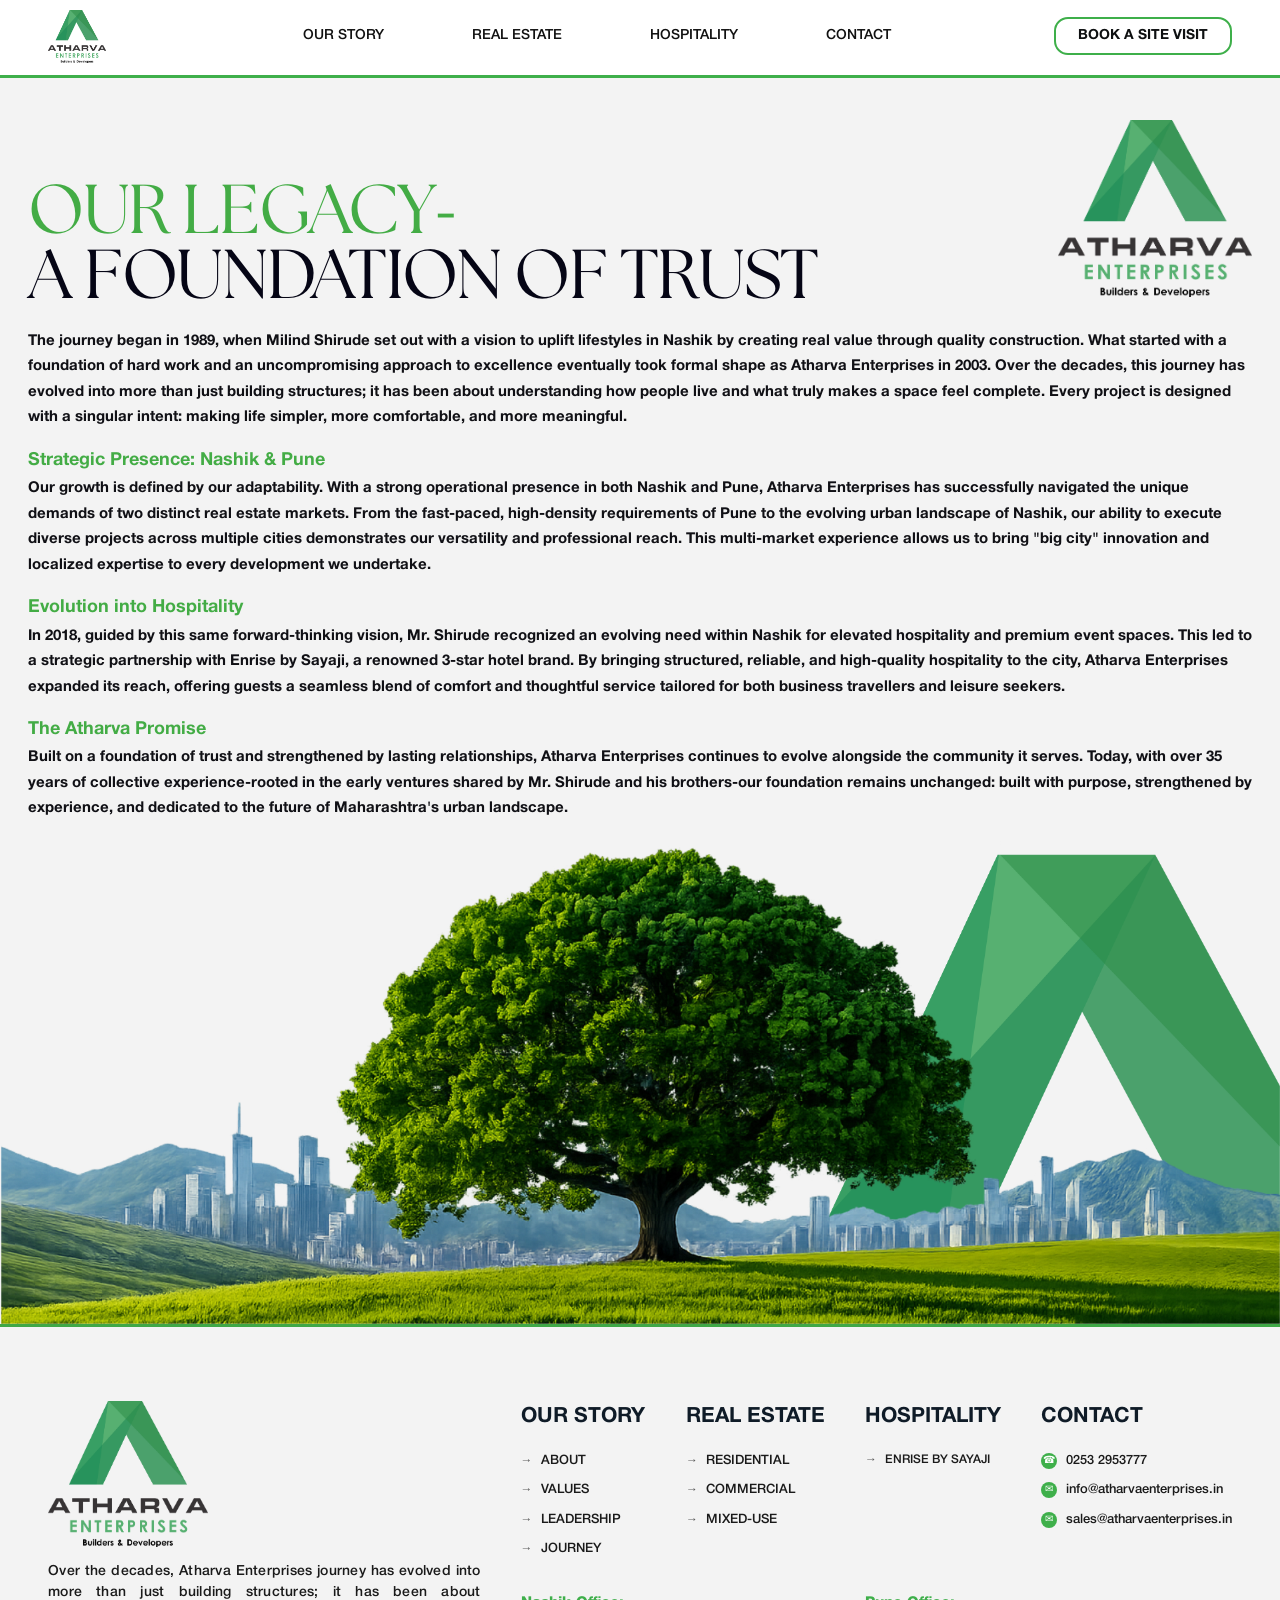
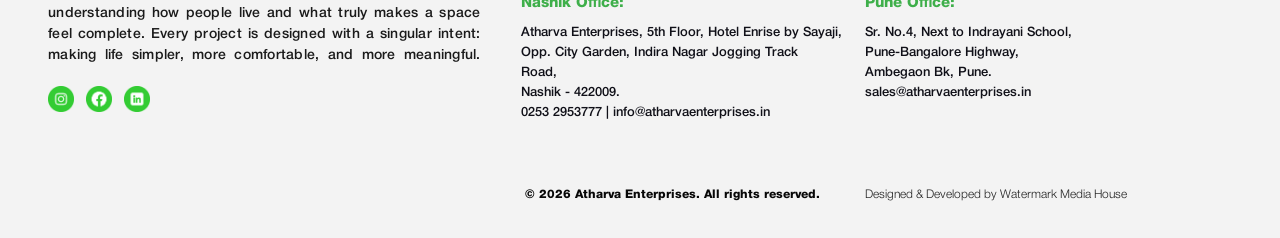
==== about.html @ 2e7e239d "Complete website" ====
﻿<!DOCTYPE html>
<html lang="en">
<head>
    <meta charset="UTF-8">
    <meta name="viewport" content="width=device-width, initial-scale=1.0">
    <title>About | Atharva Enterprises</title>
    <link rel="preload" as="image" href="assets/Our Story/Tree.png" type="image/png" fetchpriority="high">
    <link rel="preload" as="image" href="assets/Logo/Atharva Enterprises Logo.png" type="image/png">
    <link rel="stylesheet" href="styles/about.css">
</head>
<body class="about-template">

    <header>
        <div class="container header-content">
            <a class="logo" href="index.html" aria-label="Atharva Enterprises Home">
                <img class="logo-img" src="assets/Logo/Atharva Enterprises Logo.png" alt="Atharva Enterprises Logo">
            </a>
            <nav>
                <div class="nav-story" id="story-menu">
                    <a href="#" class="story-trigger" id="story-trigger" aria-haspopup="true" aria-expanded="false">Our Story</a>
                    <div class="story-dropdown" id="story-dropdown" role="menu" aria-label="Our Story submenu">
                        <a href="about.html" role="menuitem" aria-current="page">About</a>
                        <a href="values.html" role="menuitem">Values</a>
                        <a href="leadership.html" role="menuitem">Leadership</a>
                        <a href="journey.html" role="menuitem">Journey</a>
                    </div>
                </div>
                <div class="nav-real-estate" id="real-estate-menu">
                    <a href="#" class="real-estate-trigger" id="real-estate-trigger" aria-haspopup="true" aria-expanded="false">Real Estate</a>
                    <div class="real-estate-dropdown" id="real-estate-dropdown" aria-label="Real Estate submenu">
                        <div class="real-estate-panel">
                            <div class="real-estate-status-col">
                                <button type="button" class="real-estate-status-btn is-active" data-re-state="completed">Completed</button>
                                <button type="button" class="real-estate-status-btn" data-re-state="upcoming">Upcoming</button>
                            </div>

                            <div class="real-estate-groups real-estate-groups-completed is-active" data-re-panel="completed">
                                <div class="real-estate-group">
                                    <h5>Residential</h5>
                                    <ul>
                                        <li><a href="#">Madhukosh | Nashik</a></li>
                                        <li><a href="#">Kamal Residency | Nashik</a></li>
                                        <li><a href="#">Ecstasy | Pune</a></li>
                                        <li><a href="#">Venkateshpuram | Pune</a></li>
                                    </ul>
                                    <a href="real-estate-completed.html" class="real-estate-view-all">View All <span>&rarr;</span></a>
                                </div>
                                <div class="real-estate-group">
                                    <h5>Commercial</h5>
                                    <ul>
                                        <li><a href="#">Dattatreya Darshan | Nashik</a></li>
                                        <li><a href="#">Shubh Plaza | Nashik</a></li>
                                        <li><a href="#">Hotel Enrise by Sayaji | Nashik</a></li>
                                    </ul>
                                </div>
                                <div class="real-estate-group">
                                    <h5>Mixed-Use</h5>
                                    <ul>
                                        <li><a href="#">Rohan Heights | Nashik</a></li>
                                        <li><a href="#">Ruchik House | Nashik</a></li>
                                        <li><a href="#">Swapna Vaibhav | Nashik</a></li>
                                        <li><a href="#">Millennium Heights | Pune</a></li>
                                    </ul>
                                    <a href="real-estate-completed.html" class="real-estate-view-all">View All <span>&rarr;</span></a>
                                </div>
                            </div>

                            <div class="real-estate-groups real-estate-groups-upcoming" data-re-panel="upcoming">
                                <div class="real-estate-group">
                                    <h5>Residential</h5>
                                    <ul>
                                        <li><a href="real-estate-upcoming.html">Ambegaon BK | Pune</a></li>
                                    </ul>
                                </div>
                            </div>
                        </div>
                    </div>
                </div>
                <div class="nav-hospitality" id="hospitality-menu">
                    <a href="#" class="hospitality-trigger" id="hospitality-trigger" aria-haspopup="true" aria-expanded="false">Hospitality</a>
                    <div class="hospitality-dropdown" id="hospitality-dropdown" aria-label="Hospitality submenu">
                        <div class="hospitality-panel">
                            <a href="hospitality.html" class="hospitality-item">Enrise by Sayaji</a>
                        </div>
                    </div>
                </div>
                <a href="contact.html">Contact</a>
            </nav>
            <a href="contact.html" class="btn-outline">Book A Site Visit</a>
        </div>
    </header>

    <main class="about-page-main">
        <section class="about-intro">
            <div class="about-head-row">
                <h1><span>OUR LEGACY<span class="about-head-dash">-</span></span><br>A FOUNDATION OF TRUST</h1>
                <img class="about-head-logo" src="assets/Logo/Atharva Enterprises Logo.png" alt="Atharva Enterprises mark" loading="lazy" decoding="async">
            </div>

            <div class="about-copy">
                <p>The journey began in 1989, when Milind Shirude set out with a vision to uplift lifestyles in Nashik by creating real value through quality construction. What started with a foundation of hard work and an uncompromising approach to excellence eventually took formal shape as Atharva Enterprises in 2003. Over the decades, this journey has evolved into more than just building structures; it has been about understanding how people live and what truly makes a space feel complete. Every project is designed with a singular intent: making life simpler, more comfortable, and more meaningful.</p>

                <h2>Strategic Presence: Nashik &amp; Pune</h2>
                <p>Our growth is defined by our adaptability. With a strong operational presence in both Nashik and Pune, Atharva Enterprises has successfully navigated the unique demands of two distinct real estate markets. From the fast-paced, high-density requirements of Pune to the evolving urban landscape of Nashik, our ability to execute diverse projects across multiple cities demonstrates our versatility and professional reach. This multi-market experience allows us to bring "big city" innovation and localized expertise to every development we undertake.</p>

                <h2>Evolution into Hospitality</h2>
                <p>In 2018, guided by this same forward-thinking vision, Mr. Shirude recognized an evolving need within Nashik for elevated hospitality and premium event spaces. This led to a strategic partnership with Enrise by Sayaji, a renowned 3-star hotel brand. By bringing structured, reliable, and high-quality hospitality to the city, Atharva Enterprises expanded its reach, offering guests a seamless blend of comfort and thoughtful service tailored for both business travellers and leisure seekers.</p>

                <h2>The Atharva Promise</h2>
                <p>Built on a foundation of trust and strengthened by lasting relationships, Atharva Enterprises continues to evolve alongside the community it serves. Today, with over 35 years of collective experience-rooted in the early ventures shared by Mr. Shirude and his brothers-our foundation remains unchanged: built with purpose, strengthened by experience, and dedicated to the future of Maharashtra's urban landscape.</p>
            </div>
        </section>

        <section class="about-tree-strip" aria-label="Atharva legacy visual">
            <img src="assets/Our Story/Tree.png" alt="Tree and city skyline" loading="lazy" decoding="async">
        </section>
    </main>

    <footer>
        <div class="container">
            <div class="footer-grid">
                <div class="footer-brand">
                    <div class="footer-logo-custom">
                        <img class="footer-logo-img" src="assets/Logo/Atharva Enterprises Logo.png" alt="Atharva Enterprises Logo" loading="lazy" decoding="async">
                    </div>
                    <p class="footer-desc">Over the decades, Atharva Enterprises journey has evolved into more than just building structures; it has been about understanding how people live and what truly makes a space feel complete. Every project is designed with a singular intent: making life simpler, more comfortable, and more meaningful.</p>
                    <div class="social-icons">
                        <a href="#" aria-label="Instagram"><img src="assets/Icons/Instagram_icon.png" alt="Instagram" loading="lazy" decoding="async"></a>
                        <a href="#" aria-label="Facebook"><img src="assets/Icons/Facebook_icon.png" alt="Facebook" loading="lazy" decoding="async"></a>
                        <a href="#" aria-label="LinkedIn"><img src="assets/Icons/Linkedin_icon.png" alt="LinkedIn" loading="lazy" decoding="async"></a>
                        <a href="#" aria-label="WhatsApp"><img src="assets/Icons/Whatsapp_Icon.png" alt="WhatsApp" loading="lazy" decoding="async"></a>
                        <a href="#" aria-label="YouTube"><img src="assets/Icons/Youtube_icon.png" alt="YouTube" loading="lazy" decoding="async"></a>
                    </div>
                </div>

                <div class="footer-links">
                    <h4 class="footer-title">OUR STORY</h4>
                    <ul>
                        <li><a href="about.html" aria-current="page">ABOUT</a></li>
                        <li><a href="values.html">VALUES</a></li>
                        <li><a href="leadership.html">LEADERSHIP</a></li>
                        <li><a href="journey.html">JOURNEY</a></li>
                    </ul>
                </div>

                <div class="footer-links">
                    <h4 class="footer-title">REAL ESTATE</h4>
                    <ul>
                        <li><a href="#">RESIDENTIAL</a></li>
                        <li><a href="#">COMMERCIAL</a></li>
                        <li><a href="#">MIXED-USE</a></li>
                    </ul>
                </div>

                <div class="footer-links hospitality-links">
                    <h4 class="footer-title">HOSPITALITY</h4>
                    <ul>
                        <li><a href="hospitality.html">ENRISE BY SAYAJI</a></li>
                    </ul>
                </div>

                <div class="footer-links contact-links">
                    <h4 class="footer-title">CONTACT</h4>
                    <ul>
                        <li><a href="#"><span class="contact-icon">&#9742;</span>0253 2953777</a></li>
                        <li><a href="#"><span class="contact-icon">&#9993;</span>info@atharvaenterprises.in</a></li>
                        <li><a href="#"><span class="contact-icon">&#9993;</span>sales@atharvaenterprises.in</a></li>
                    </ul>
                </div>

                <div class="address-col nashik-office">
                    <h4>Nashik Office:</h4>
                    <p><span class="office-line-nowrap">Atharva Enterprises, 5th Floor, Hotel Enrise by Sayaji,</span><br>Opp. City Garden, Indira Nagar Jogging Track Road,<br>Nashik - 422009.<br>0253 2953777 | info@atharvaenterprises.in</p>
                </div>
                <div class="address-col pune-office">
                    <h4>Pune Office:</h4>
                    <p>Sr. No.4, Next to Indrayani School,<br>Pune-Bangalore Highway,<br>Ambegaon Bk, Pune.<br>sales@atharvaenterprises.in</p>
                </div>
            </div>

            <div class="footer-bottom">
                <p>&copy; 2026 Atharva Enterprises. All rights reserved.</p>
                <p class="credits">Designed &amp; Developed by Watermark Media House</p>
            </div>
        </div>
    </footer>

    <script src="scripts/home.js"></script>
    <script src="scripts/about.js"></script>
</body>
</html>
---- styles/about.css ----
/* Page stylesheet entry */
@import url('common.css');

body.about-template {
    background: #f3f3f3;
    color: #101018;
}

.about-page-main {
    background: #f3f3f3;
    overflow-x: hidden;
}

.about-intro {
    max-width: 1290px;
    margin: 0 auto;
    padding: 42px 28px 0;
}

.about-head-row {
    display: grid;
    grid-template-columns: minmax(0, 1fr) 194px;
    gap: 34px;
    align-items: end;
}

.about-head-row h1 {
    margin: 0;
    font-family: 'The Seasons', 'Juana', serif;
    font-size: clamp(62px, 5.4vw, 104px);
    line-height: 0.93;
    letter-spacing: -0.02em;
    font-weight: 400;
    color: #050515;
    text-transform: uppercase;
}

.about-head-row h1 span {
    color: #43ac45;
}

.about-head-dash {
    font-family: 'Helvetica Neue Light', 'Helvetica Neue', Arial, sans-serif;
    font-weight: 300;
    font-size: 0.92em;
}

.about-head-logo {
    width: 100%;
    max-width: 194px;
    justify-self: end;
    margin-bottom: 14px;
}

.about-copy {
    margin-top: 18px;
}

.about-copy h2 {
    margin: 18px 0 3px;
    font-family: 'Helvetica Neue', Arial, sans-serif;
    font-size: clamp(18px, 1.06vw, 24px);
    line-height: 1.35;
    font-weight: 700;
    color: #43ac45;
}

.about-copy p {
    margin: 0 0 14px;
    font-family: 'Helvetica Neue', Arial, sans-serif;
    font-size: clamp(15px, 0.98vw, 19px);
    line-height: 1.7;
    font-weight: 700;
    color: #101015;
}

.about-tree-strip {
    width: 100vw;
    margin-left: calc(50% - 50vw);
    margin-top: -8px;
    border-bottom: 3px solid #3fa846;
}

.about-tree-strip img {
    display: block;
    width: 100%;
    height: auto;
}

body.about-template footer {
    border-top: 0;
    background: #f3f3f3;
    padding-top: 74px;
}

body.about-template .footer-title {
    font-family: 'Helvetica Neue', Arial, sans-serif;
    font-weight: 700;
}

body.about-template .footer-links a,
body.about-template .address-col p,
body.about-template .footer-desc,
body.about-template .footer-bottom p {
    font-family: 'Helvetica Neue', Arial, sans-serif;
}

@media (max-width: 1180px) {
    .about-intro {
        padding: 34px 22px 0;
    }

    .about-head-row {
        grid-template-columns: minmax(0, 1fr) 168px;
        gap: 24px;
    }

    .about-head-logo {
        max-width: 168px;
    }
}

@media (max-width: 860px) {
    .about-intro {
        padding: 28px 16px 0;
    }

    .about-head-row {
        grid-template-columns: 1fr;
        gap: 14px;
    }

    .about-head-logo {
        justify-self: start;
        max-width: 134px;
        margin-bottom: 2px;
    }

    .about-copy {
        margin-top: 16px;
    }

    .about-copy p {
        line-height: 1.62;
    }

    body.about-template footer {
        padding-top: 56px;
    }
}

@media (max-width: 620px) {
    .about-intro {
        padding: 24px 14px 0;
    }

    .about-head-row h1 {
        font-size: clamp(44px, 10vw, 66px);
        line-height: 0.95;
    }

    .about-copy h2 {
        font-size: 17px;
    }

    .about-copy p {
        font-size: 14px;
        line-height: 1.56;
    }
}
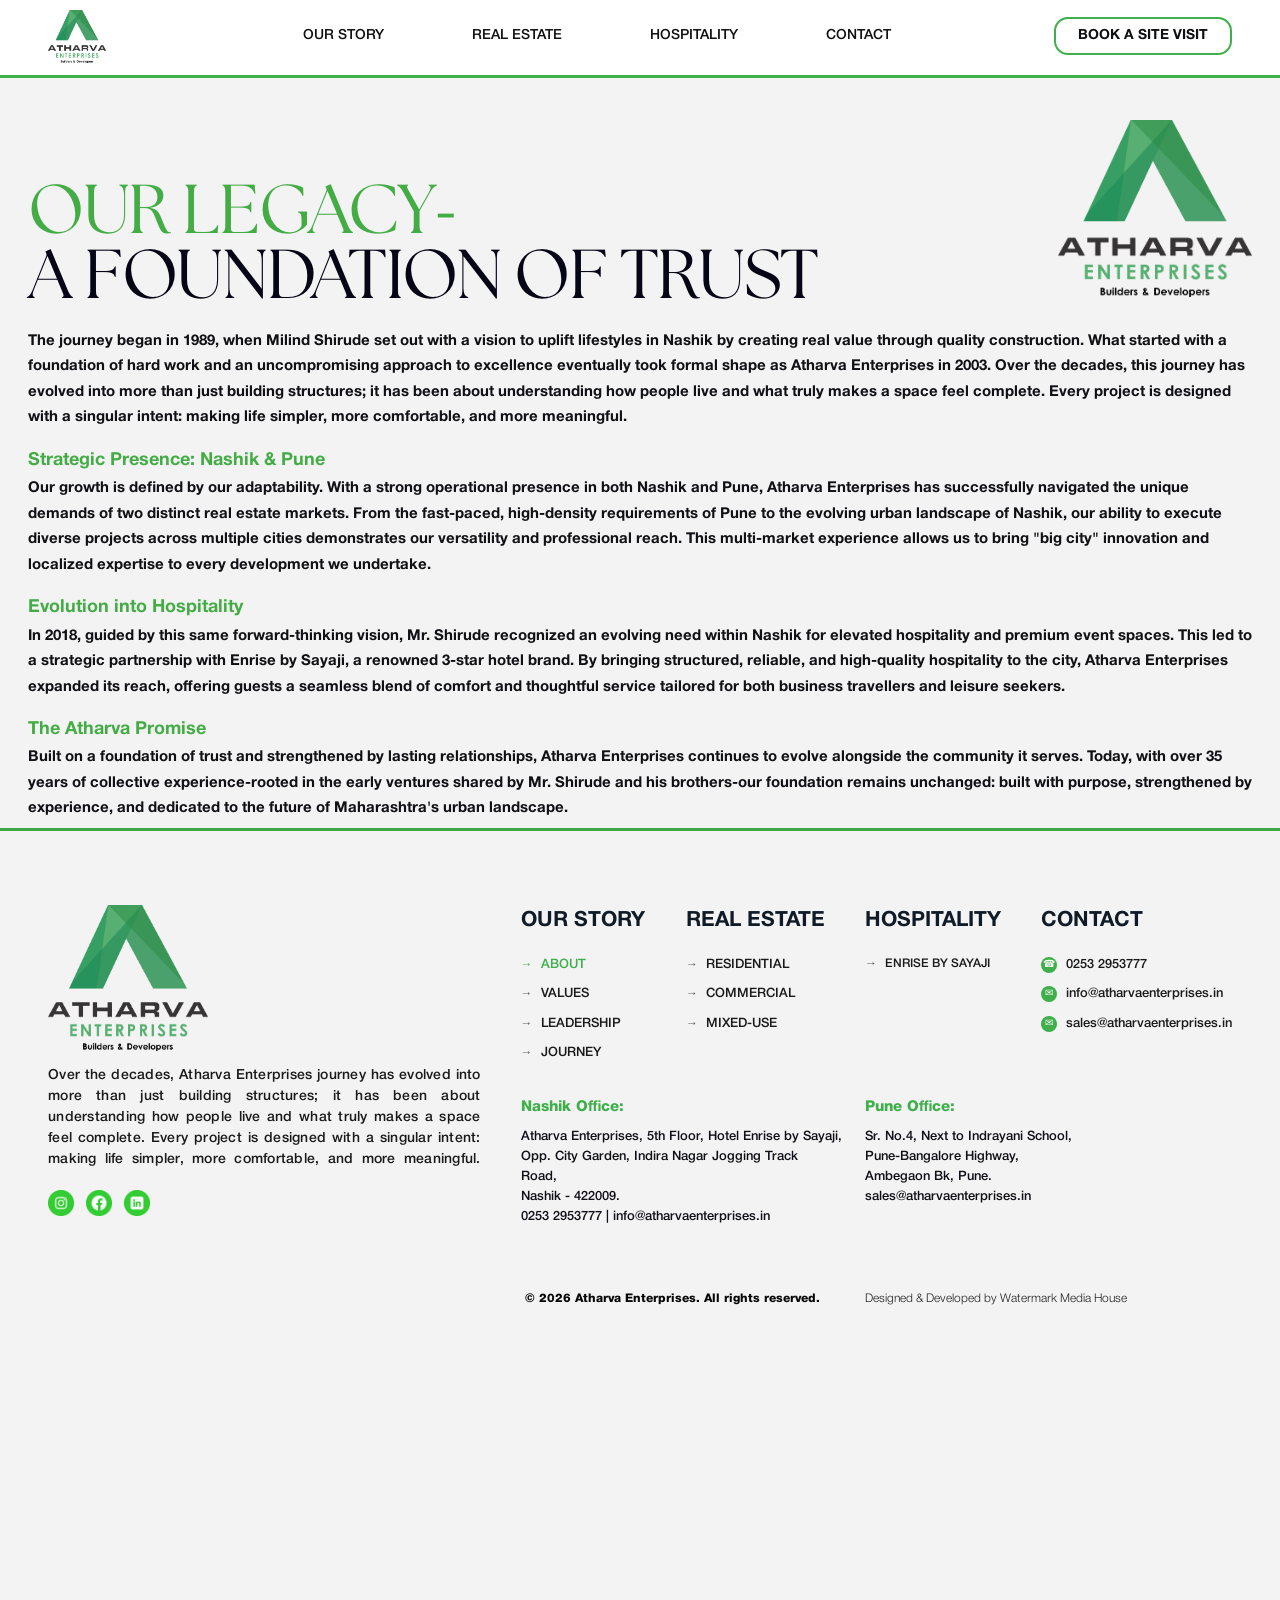
==== commit 7d581af8: "changes 1" ====
--- a/about.html
+++ b/about.html
@@ -36,17 +36,17 @@
 
                             <div class="real-estate-groups real-estate-groups-completed is-active" data-re-panel="completed">
                                 <div class="real-estate-group">
-                                    <h5>Residential</h5>
+                                    <a href="real-estate-completed.html#projects-residential" class="real-estate-group-link">Residential</a>
                                     <ul>
                                         <li><a href="#">Madhukosh | Nashik</a></li>
                                         <li><a href="#">Kamal Residency | Nashik</a></li>
                                         <li><a href="#">Ecstasy | Pune</a></li>
                                         <li><a href="#">Venkateshpuram | Pune</a></li>
                                     </ul>
-                                    <a href="real-estate-completed.html" class="real-estate-view-all">View All <span>&rarr;</span></a>
+                                    <a href="real-estate-completed.html#projects-residential" class="real-estate-view-all">View All <span>&rarr;</span></a>
                                 </div>
                                 <div class="real-estate-group">
-                                    <h5>Commercial</h5>
+                                    <a href="real-estate-completed.html#projects-commercial" class="real-estate-group-link">Commercial</a>
                                     <ul>
                                         <li><a href="#">Dattatreya Darshan | Nashik</a></li>
                                         <li><a href="#">Shubh Plaza | Nashik</a></li>
@@ -54,20 +54,20 @@
                                     </ul>
                                 </div>
                                 <div class="real-estate-group">
-                                    <h5>Mixed-Use</h5>
+                                    <a href="real-estate-completed.html#projects-mixed-use" class="real-estate-group-link">Mixed use</a>
                                     <ul>
                                         <li><a href="#">Rohan Heights | Nashik</a></li>
                                         <li><a href="#">Ruchik House | Nashik</a></li>
                                         <li><a href="#">Swapna Vaibhav | Nashik</a></li>
                                         <li><a href="#">Millennium Heights | Pune</a></li>
                                     </ul>
-                                    <a href="real-estate-completed.html" class="real-estate-view-all">View All <span>&rarr;</span></a>
+                                    <a href="real-estate-completed.html#projects-mixed-use" class="real-estate-view-all">View All <span>&rarr;</span></a>
                                 </div>
                             </div>
 
                             <div class="real-estate-groups real-estate-groups-upcoming" data-re-panel="upcoming">
                                 <div class="real-estate-group">
-                                    <h5>Residential</h5>
+                                    <a href="real-estate-upcoming.html" class="real-estate-group-link">Residential</a>
                                     <ul>
                                         <li><a href="real-estate-upcoming.html">Ambegaon BK | Pune</a></li>
                                     </ul>
@@ -146,9 +146,9 @@
                 <div class="footer-links">
                     <h4 class="footer-title">REAL ESTATE</h4>
                     <ul>
-                        <li><a href="#">RESIDENTIAL</a></li>
-                        <li><a href="#">COMMERCIAL</a></li>
-                        <li><a href="#">MIXED-USE</a></li>
+                        <li><a href="real-estate-completed.html#projects-residential">RESIDENTIAL</a></li>
+                        <li><a href="real-estate-completed.html#projects-commercial">COMMERCIAL</a></li>
+                        <li><a href="real-estate-completed.html#projects-mixed-use">MIXED-USE</a></li>
                     </ul>
                 </div>
 
@@ -162,9 +162,9 @@
                 <div class="footer-links contact-links">
                     <h4 class="footer-title">CONTACT</h4>
                     <ul>
-                        <li><a href="#"><span class="contact-icon">&#9742;</span>0253 2953777</a></li>
-                        <li><a href="#"><span class="contact-icon">&#9993;</span>info@atharvaenterprises.in</a></li>
-                        <li><a href="#"><span class="contact-icon">&#9993;</span>sales@atharvaenterprises.in</a></li>
+                        <li><a href="tel:+912532953777"><span class="contact-icon">&#9742;</span>0253 2953777</a></li>
+                        <li><a href="mailto:info@atharvaenterprises.in"><span class="contact-icon">&#9993;</span>info@atharvaenterprises.in</a></li>
+                        <li><a href="mailto:sales@atharvaenterprises.in"><span class="contact-icon">&#9993;</span>sales@atharvaenterprises.in</a></li>
                     </ul>
                 </div>
 
@@ -193,3 +193,6 @@
 
 
 
+
+
+
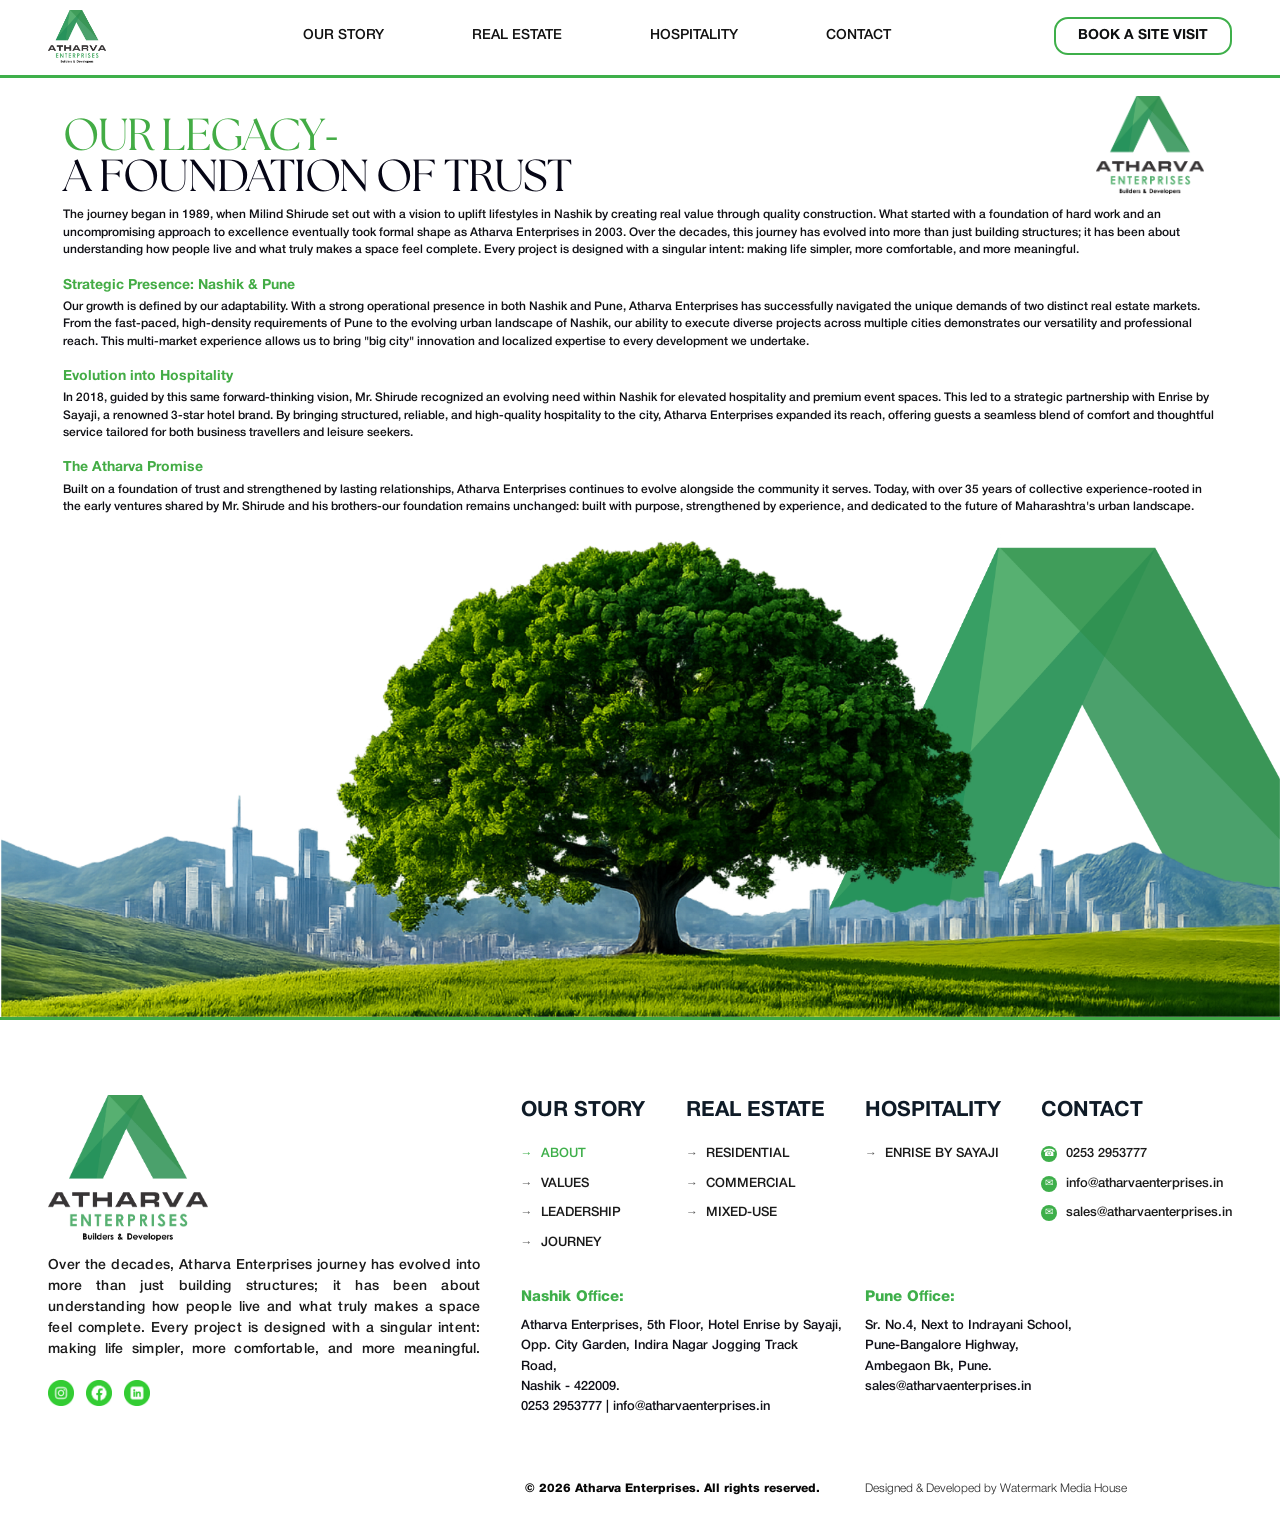
==== commit c91d453d: "Mobile view" ====
--- a/about.html
+++ b/about.html
@@ -4,9 +4,9 @@
     <meta charset="UTF-8">
     <meta name="viewport" content="width=device-width, initial-scale=1.0">
     <title>About | Atharva Enterprises</title>
+    <link rel="preload" as="image" href="assets/Logo/Atharva Enterprises Logo.png" type="image/png" fetchpriority="high">
     <link rel="preload" as="image" href="assets/Our Story/Tree.png" type="image/png" fetchpriority="high">
-    <link rel="preload" as="image" href="assets/Logo/Atharva Enterprises Logo.png" type="image/png">
-    <link rel="stylesheet" href="styles/about.css">
+    <link rel="stylesheet" href="styles/about.css?v=20260521r1">
 </head>
 <body class="about-template">
 
@@ -15,6 +15,7 @@
             <a class="logo" href="index.html" aria-label="Atharva Enterprises Home">
                 <img class="logo-img" src="assets/Logo/Atharva Enterprises Logo.png" alt="Atharva Enterprises Logo">
             </a>
+            <button type="button" class="about-mobile-menu" id="about-mobile-menu-btn" aria-label="Open menu" aria-controls="about-mobile-drawer" aria-expanded="false">&#9776;</button>
             <nav>
                 <div class="nav-story" id="story-menu">
                     <a href="#" class="story-trigger" id="story-trigger" aria-haspopup="true" aria-expanded="false">Our Story</a>
@@ -88,12 +89,19 @@
             </nav>
             <a href="contact.html" class="btn-outline">Book A Site Visit</a>
         </div>
+        <div class="about-mobile-drawer" id="about-mobile-drawer" hidden>
+            <a href="about.html" aria-current="page">Our Story</a>
+            <a href="real-estate-completed.html">Real Estate</a>
+            <a href="hospitality.html">Hospitality</a>
+            <a href="contact.html">Contact</a>
+            <a href="contact.html" class="about-mobile-cta">Book A Site Visit</a>
+        </div>
     </header>
 
     <main class="about-page-main">
         <section class="about-intro">
             <div class="about-head-row">
-                <h1><span>OUR LEGACY<span class="about-head-dash">-</span></span><br>A FOUNDATION OF TRUST</h1>
+                <h1><span>OUR LEGACY<span class="about-head-dash">-</span></span><br><span class="about-head-line-two">A FOUNDATION OF TRUST</span></h1>
                 <img class="about-head-logo" src="assets/Logo/Atharva Enterprises Logo.png" alt="Atharva Enterprises mark" loading="lazy" decoding="async">
             </div>
 
@@ -185,7 +193,7 @@
         </div>
     </footer>
 
-    <script src="scripts/home.js"></script>
+    <script src="scripts/home.js?v=20260516opt1"></script>
     <script src="scripts/about.js"></script>
 </body>
 </html>
@@ -196,3 +204,5 @@
 
 
 
+
+
--- a/styles/about.css
+++ b/styles/about.css
@@ -1,42 +1,52 @@
 /* Page stylesheet entry */
-@import url('common.css');
+@import url('common.css?v=20260516r');
 
 body.about-template {
-    background: #f3f3f3;
+    background: #ffffff;
     color: #101018;
 }
 
 .about-page-main {
-    background: #f3f3f3;
+    background: #ffffff;
     overflow-x: hidden;
 }
 
 .about-intro {
-    max-width: 1290px;
+    max-width: 1210px;
     margin: 0 auto;
-    padding: 42px 28px 0;
+    padding: 18px 28px 0;
 }
 
 .about-head-row {
     display: grid;
-    grid-template-columns: minmax(0, 1fr) 194px;
-    gap: 34px;
+    grid-template-columns: minmax(0, 1fr) 148px;
+    gap: 26px;
     align-items: end;
 }
 
 .about-head-row h1 {
     margin: 0;
     font-family: 'The Seasons', 'Juana', serif;
-    font-size: clamp(62px, 5.4vw, 104px);
-    line-height: 0.93;
+    font-size: clamp(34px, 3.5vw, 56px);
+    line-height: 0.9;
     letter-spacing: -0.02em;
-    font-weight: 400;
+    font-weight: 500;
     color: #050515;
     text-transform: uppercase;
 }
 
 .about-head-row h1 span {
     color: #43ac45;
+}
+
+.about-head-line-two {
+    display: block;
+    color: #050515 !important;
+    white-space: nowrap;
+    font-size: 1em;
+    line-height: inherit;
+    font-weight: inherit;
+    letter-spacing: inherit;
 }
 
 .about-head-dash {
@@ -47,20 +57,21 @@
 
 .about-head-logo {
     width: 100%;
-    max-width: 194px;
+    max-width: 108px;
     justify-self: end;
-    margin-bottom: 14px;
+    margin-bottom: 4px;
+    margin-right: clamp(8px, 1vw, 18px);
 }
 
 .about-copy {
-    margin-top: 18px;
+    margin-top: 8px;
 }
 
 .about-copy h2 {
     margin: 18px 0 3px;
     font-family: 'Helvetica Neue', Arial, sans-serif;
-    font-size: clamp(18px, 1.06vw, 24px);
-    line-height: 1.35;
+    font-size: clamp(14px, 0.92vw, 18px);
+    line-height: 1.3;
     font-weight: 700;
     color: #43ac45;
 }
@@ -68,9 +79,9 @@
 .about-copy p {
     margin: 0 0 14px;
     font-family: 'Helvetica Neue', Arial, sans-serif;
-    font-size: clamp(15px, 0.98vw, 19px);
-    line-height: 1.7;
-    font-weight: 700;
+    font-size: clamp(12px, 0.8vw, 15px);
+    line-height: 1.45;
+    font-weight: 500;
     color: #101015;
 }
 
@@ -89,7 +100,7 @@
 
 body.about-template footer {
     border-top: 0;
-    background: #f3f3f3;
+    background: #ffffff;
     padding-top: 74px;
 }
 
@@ -105,18 +116,80 @@
     font-family: 'Helvetica Neue', Arial, sans-serif;
 }
 
+.about-mobile-menu {
+    display: none;
+}
+
+.about-mobile-drawer {
+    display: none;
+}
+
+/* About page: keep visual balance at browser 50% zoom */
+@media (min-width: 2200px) and (max-width: 2800px) {
+    .about-intro {
+        width: min(86vw, 2100px);
+        max-width: 2100px;
+        padding: 34px 0 0;
+    }
+
+    .about-head-row {
+        grid-template-columns: minmax(0, 1fr) 220px;
+        gap: 42px;
+    }
+
+    .about-head-row h1 {
+        font-size: clamp(72px, 4.1vw, 96px);
+        line-height: 0.9;
+    }
+
+    .about-head-logo {
+        max-width: 148px;
+        margin-bottom: 10px;
+        margin-right: clamp(16px, 1.2vw, 28px);
+    }
+
+    .about-copy {
+        margin-top: 10px;
+    }
+
+    .about-copy h2 {
+        margin: 28px 0 10px;
+        font-size: 30px;
+        line-height: 1.25;
+    }
+
+    .about-copy p {
+        font-size: 24px;
+        line-height: 1.52;
+        margin-bottom: 22px;
+    }
+
+    .about-tree-strip {
+        margin-top: 22px;
+    }
+
+    body.about-template footer {
+        padding-top: 96px;
+    }
+}
+
 @media (max-width: 1180px) {
     .about-intro {
-        padding: 34px 22px 0;
-    }
-
-    .about-head-row {
-        grid-template-columns: minmax(0, 1fr) 168px;
-        gap: 24px;
-    }
-
-    .about-head-logo {
-        max-width: 168px;
+        padding: 16px 22px 0;
+    }
+
+    .about-head-row {
+        grid-template-columns: minmax(0, 1fr) 130px;
+        gap: 16px;
+    }
+
+    .about-head-logo {
+        max-width: 92px;
+        margin-right: 8px;
+    }
+
+    .about-head-row h1 {
+        font-size: clamp(31px, 3.95vw, 48px);
     }
 }
 
@@ -126,14 +199,21 @@
     }
 
     .about-head-row {
-        grid-template-columns: 1fr;
-        gap: 14px;
-    }
-
-    .about-head-logo {
-        justify-self: start;
-        max-width: 134px;
-        margin-bottom: 2px;
+        grid-template-columns: minmax(0, 1fr) 98px;
+        gap: 12px;
+        align-items: start;
+    }
+
+    .about-head-row h1 {
+        font-size: clamp(28px, 5.8vw, 42px);
+        line-height: 0.92;
+    }
+
+    .about-head-logo {
+        justify-self: end;
+        max-width: 98px;
+        margin-top: 8px;
+        margin-bottom: 0;
     }
 
     .about-copy {
@@ -154,9 +234,21 @@
         padding: 24px 14px 0;
     }
 
-    .about-head-row h1 {
-        font-size: clamp(44px, 10vw, 66px);
-        line-height: 0.95;
+    .about-head-row {
+        grid-template-columns: 1fr;
+        gap: 10px;
+    }
+
+    .about-head-row h1 {
+        font-size: clamp(24px, 6.7vw, 34px);
+        line-height: 0.94;
+    }
+
+    .about-head-logo {
+        order: -1;
+        justify-self: start;
+        max-width: 108px;
+        margin-top: 0;
     }
 
     .about-copy h2 {
@@ -168,3 +260,235 @@
         line-height: 1.56;
     }
 }
+
+/* About page: mobile layout + burger nav to match reference PDF */
+@media (max-width: 940px) {
+    body.about-template {
+        background: #ffffff;
+    }
+
+    .about-page-main,
+    .about-intro,
+    .about-copy,
+    .about-tree-strip,
+    body.about-template footer {
+        background: #ffffff;
+    }
+
+    body.about-template header {
+        position: relative;
+        padding-top: 8px;
+        padding-bottom: 10px;
+    }
+
+    body.about-template header .container {
+        padding-left: 24px;
+        padding-right: 24px;
+    }
+
+    body.about-template .header-content {
+        display: flex;
+        flex-wrap: nowrap;
+        align-items: center;
+        justify-content: space-between;
+        gap: 0;
+        padding: 0;
+    }
+
+    body.about-template .logo {
+        margin-right: 0;
+    }
+
+    body.about-template .logo-img {
+        width: 58px;
+    }
+
+    body.about-template nav,
+    body.about-template .btn-outline {
+        display: none;
+    }
+
+    .about-mobile-menu {
+        display: inline-flex;
+        align-items: center;
+        justify-content: center;
+        width: 30px;
+        height: 30px;
+        border: 0;
+        padding: 0;
+        background: transparent;
+        color: #39a945;
+        font-size: 30px;
+        line-height: 1;
+        cursor: pointer;
+    }
+
+    .about-mobile-drawer {
+        display: flex;
+        position: absolute;
+        top: calc(100% + 1px);
+        left: 0;
+        right: 0;
+        z-index: 70;
+        padding: 12px 24px 16px;
+        background: #ffffff;
+        border-top: 1px solid #d8d8d8;
+        border-bottom: 2px solid #39a945;
+        flex-direction: column;
+        gap: 10px;
+    }
+
+    .about-mobile-drawer[hidden] {
+        display: none !important;
+    }
+
+    .about-mobile-drawer a {
+        display: inline-flex;
+        width: fit-content;
+        font-family: 'HelveticaNeueMedium', 'Helvetica Neue', Arial, sans-serif;
+        font-size: 13px;
+        font-weight: 500;
+        line-height: 1.15;
+        text-transform: uppercase;
+        color: #111111;
+    }
+
+    .about-mobile-drawer .about-mobile-cta {
+        margin-top: 4px;
+        border: 2px solid #39a945;
+        border-radius: 12px;
+        padding: 8px 12px;
+        font-size: 12px;
+        font-weight: 700;
+    }
+
+    .about-intro {
+        max-width: none;
+        margin: 0;
+        padding: 18px 24px 0;
+    }
+
+    .about-head-row {
+        grid-template-columns: minmax(0, 1fr) 112px;
+        gap: 12px;
+        align-items: start;
+    }
+
+    .about-head-row h1 {
+        font-size: clamp(33px, 8vw, 48px);
+        line-height: 0.92;
+        letter-spacing: -0.018em;
+    }
+
+    .about-head-line-two {
+        white-space: normal;
+        max-width: 13ch;
+    }
+
+    .about-head-logo {
+        order: initial;
+        justify-self: end;
+        max-width: 100px;
+        margin-top: 2px;
+        margin-bottom: 0;
+    }
+
+    .about-copy {
+        margin-top: 14px;
+    }
+
+    .about-copy h2 {
+        margin: 14px 0 4px;
+        font-size: clamp(11px, 2.35vw, 14px);
+        line-height: 1.34;
+    }
+
+    .about-copy p {
+        margin-bottom: 10px;
+        font-size: clamp(10.5px, 2.2vw, 12.5px);
+        line-height: 1.46;
+        font-weight: 500;
+    }
+
+    .about-tree-strip {
+        margin-top: 14px;
+        border-bottom: 0;
+    }
+
+    body.about-template footer {
+        padding-top: 24px;
+    }
+}
+
+@media (max-width: 720px) {
+    .about-intro {
+        padding: 16px 20px 0;
+    }
+
+    .about-head-row {
+        grid-template-columns: minmax(0, 1fr) 96px;
+        gap: 10px;
+    }
+
+    .about-head-row h1 {
+        font-size: clamp(30px, 8.1vw, 40px);
+        line-height: 0.93;
+    }
+
+    .about-head-line-two {
+        max-width: 12.4ch;
+    }
+
+    .about-head-logo {
+        max-width: 88px;
+        margin-top: 4px;
+    }
+}
+
+@media (max-width: 520px) {
+    .about-intro {
+        padding: 14px 16px 0;
+    }
+
+    .about-head-row {
+        grid-template-columns: minmax(0, 1fr) 86px;
+        gap: 8px;
+    }
+
+    .about-head-row h1 {
+        font-size: clamp(28px, 8.8vw, 36px);
+        line-height: 0.94;
+    }
+
+    .about-head-line-two {
+        max-width: 12ch;
+    }
+
+    .about-head-logo {
+        max-width: 82px;
+        margin-top: 6px;
+    }
+}
+
+@media (max-width: 390px) {
+    .about-intro {
+        padding: 14px 14px 0;
+    }
+
+    .about-head-row {
+        grid-template-columns: minmax(0, 1fr) 78px;
+        gap: 8px;
+    }
+
+    .about-head-row h1 {
+        font-size: clamp(26px, 8.9vw, 32px);
+    }
+
+    .about-head-line-two {
+        max-width: 11.8ch;
+    }
+
+    .about-head-logo {
+        max-width: 76px;
+    }
+}
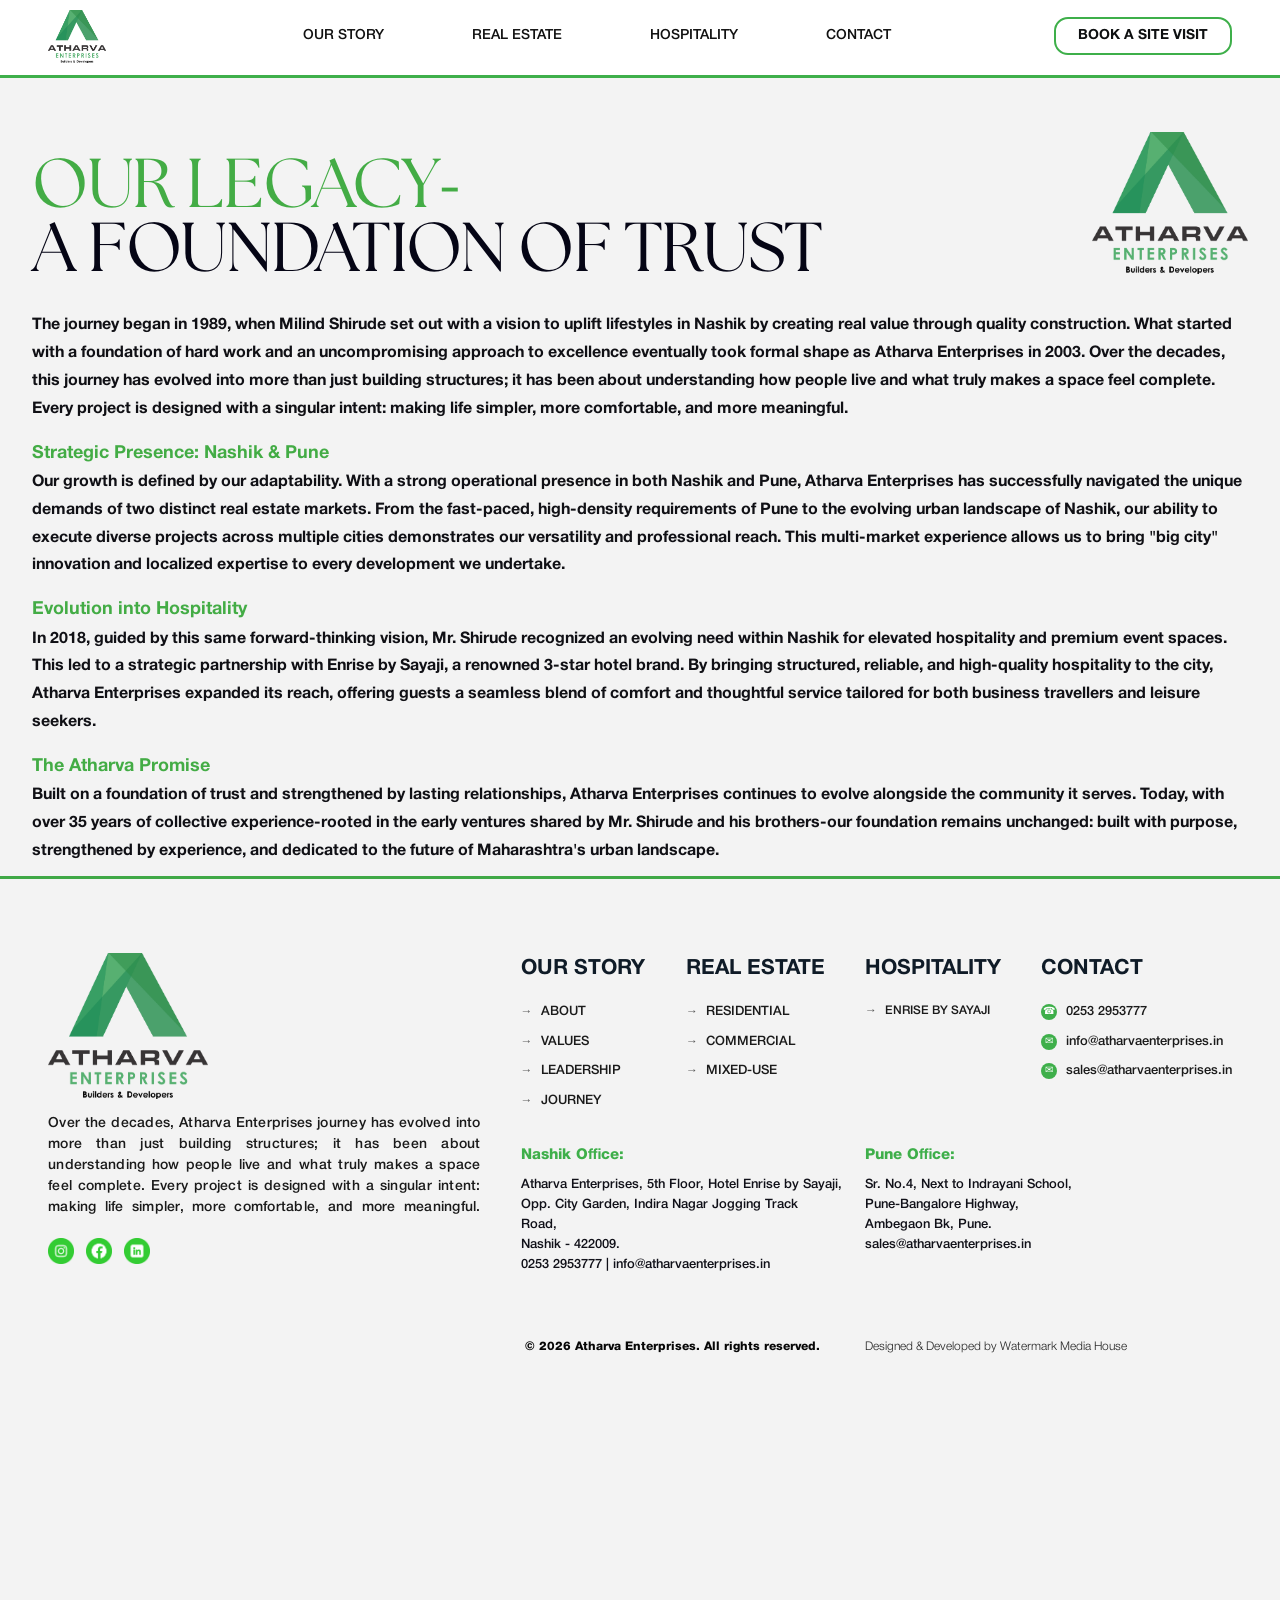
==== commit cddbba98: "Bring prod website changes into main without large assets" ====
--- a/about.html
+++ b/about.html
@@ -4,9 +4,9 @@
     <meta charset="UTF-8">
     <meta name="viewport" content="width=device-width, initial-scale=1.0">
     <title>About | Atharva Enterprises</title>
-    <link rel="preload" as="image" href="assets/Logo/Atharva Enterprises Logo.png" type="image/png" fetchpriority="high">
     <link rel="preload" as="image" href="assets/Our Story/Tree.png" type="image/png" fetchpriority="high">
-    <link rel="stylesheet" href="styles/about.css?v=20260521r1">
+    <link rel="preload" as="image" href="assets/Logo/Atharva Enterprises Logo.png" type="image/png">
+    <link rel="stylesheet" href="styles/about.css">
 </head>
 <body class="about-template">
 
@@ -15,7 +15,6 @@
             <a class="logo" href="index.html" aria-label="Atharva Enterprises Home">
                 <img class="logo-img" src="assets/Logo/Atharva Enterprises Logo.png" alt="Atharva Enterprises Logo">
             </a>
-            <button type="button" class="about-mobile-menu" id="about-mobile-menu-btn" aria-label="Open menu" aria-controls="about-mobile-drawer" aria-expanded="false">&#9776;</button>
             <nav>
                 <div class="nav-story" id="story-menu">
                     <a href="#" class="story-trigger" id="story-trigger" aria-haspopup="true" aria-expanded="false">Our Story</a>
@@ -37,17 +36,17 @@
 
                             <div class="real-estate-groups real-estate-groups-completed is-active" data-re-panel="completed">
                                 <div class="real-estate-group">
-                                    <a href="real-estate-completed.html#projects-residential" class="real-estate-group-link">Residential</a>
+                                    <h5>Residential</h5>
                                     <ul>
                                         <li><a href="#">Madhukosh | Nashik</a></li>
                                         <li><a href="#">Kamal Residency | Nashik</a></li>
                                         <li><a href="#">Ecstasy | Pune</a></li>
                                         <li><a href="#">Venkateshpuram | Pune</a></li>
                                     </ul>
-                                    <a href="real-estate-completed.html#projects-residential" class="real-estate-view-all">View All <span>&rarr;</span></a>
+                                    <a href="real-estate-completed.html" class="real-estate-view-all">View All <span>&rarr;</span></a>
                                 </div>
                                 <div class="real-estate-group">
-                                    <a href="real-estate-completed.html#projects-commercial" class="real-estate-group-link">Commercial</a>
+                                    <h5>Commercial</h5>
                                     <ul>
                                         <li><a href="#">Dattatreya Darshan | Nashik</a></li>
                                         <li><a href="#">Shubh Plaza | Nashik</a></li>
@@ -55,20 +54,20 @@
                                     </ul>
                                 </div>
                                 <div class="real-estate-group">
-                                    <a href="real-estate-completed.html#projects-mixed-use" class="real-estate-group-link">Mixed use</a>
+                                    <h5>Mixed-Use</h5>
                                     <ul>
                                         <li><a href="#">Rohan Heights | Nashik</a></li>
                                         <li><a href="#">Ruchik House | Nashik</a></li>
                                         <li><a href="#">Swapna Vaibhav | Nashik</a></li>
                                         <li><a href="#">Millennium Heights | Pune</a></li>
                                     </ul>
-                                    <a href="real-estate-completed.html#projects-mixed-use" class="real-estate-view-all">View All <span>&rarr;</span></a>
+                                    <a href="real-estate-completed.html" class="real-estate-view-all">View All <span>&rarr;</span></a>
                                 </div>
                             </div>
 
                             <div class="real-estate-groups real-estate-groups-upcoming" data-re-panel="upcoming">
                                 <div class="real-estate-group">
-                                    <a href="real-estate-upcoming.html" class="real-estate-group-link">Residential</a>
+                                    <h5>Residential</h5>
                                     <ul>
                                         <li><a href="real-estate-upcoming.html">Ambegaon BK | Pune</a></li>
                                     </ul>
@@ -89,19 +88,12 @@
             </nav>
             <a href="contact.html" class="btn-outline">Book A Site Visit</a>
         </div>
-        <div class="about-mobile-drawer" id="about-mobile-drawer" hidden>
-            <a href="about.html" aria-current="page">Our Story</a>
-            <a href="real-estate-completed.html">Real Estate</a>
-            <a href="hospitality.html">Hospitality</a>
-            <a href="contact.html">Contact</a>
-            <a href="contact.html" class="about-mobile-cta">Book A Site Visit</a>
-        </div>
     </header>
 
     <main class="about-page-main">
         <section class="about-intro">
             <div class="about-head-row">
-                <h1><span>OUR LEGACY<span class="about-head-dash">-</span></span><br><span class="about-head-line-two">A FOUNDATION OF TRUST</span></h1>
+                <h1><span>OUR LEGACY<span class="about-head-dash">-</span></span><br>A FOUNDATION OF TRUST</h1>
                 <img class="about-head-logo" src="assets/Logo/Atharva Enterprises Logo.png" alt="Atharva Enterprises mark" loading="lazy" decoding="async">
             </div>
 
@@ -154,9 +146,9 @@
                 <div class="footer-links">
                     <h4 class="footer-title">REAL ESTATE</h4>
                     <ul>
-                        <li><a href="real-estate-completed.html#projects-residential">RESIDENTIAL</a></li>
-                        <li><a href="real-estate-completed.html#projects-commercial">COMMERCIAL</a></li>
-                        <li><a href="real-estate-completed.html#projects-mixed-use">MIXED-USE</a></li>
+                        <li><a href="#">RESIDENTIAL</a></li>
+                        <li><a href="#">COMMERCIAL</a></li>
+                        <li><a href="#">MIXED-USE</a></li>
                     </ul>
                 </div>
 
@@ -170,9 +162,9 @@
                 <div class="footer-links contact-links">
                     <h4 class="footer-title">CONTACT</h4>
                     <ul>
-                        <li><a href="tel:+912532953777"><span class="contact-icon">&#9742;</span>0253 2953777</a></li>
-                        <li><a href="mailto:info@atharvaenterprises.in"><span class="contact-icon">&#9993;</span>info@atharvaenterprises.in</a></li>
-                        <li><a href="mailto:sales@atharvaenterprises.in"><span class="contact-icon">&#9993;</span>sales@atharvaenterprises.in</a></li>
+                        <li><a href="#"><span class="contact-icon">&#9742;</span>0253 2953777</a></li>
+                        <li><a href="#"><span class="contact-icon">&#9993;</span>info@atharvaenterprises.in</a></li>
+                        <li><a href="#"><span class="contact-icon">&#9993;</span>sales@atharvaenterprises.in</a></li>
                     </ul>
                 </div>
 
@@ -193,7 +185,7 @@
         </div>
     </footer>
 
-    <script src="scripts/home.js?v=20260516opt1"></script>
+    <script src="scripts/home.js"></script>
     <script src="scripts/about.js"></script>
 </body>
 </html>
@@ -201,8 +193,3 @@
 
 
 
-
-
-
-
-
--- a/styles/about.css
+++ b/styles/about.css
@@ -1,52 +1,42 @@
 /* Page stylesheet entry */
-@import url('common.css?v=20260516r');
+@import url('common.css');
 
 body.about-template {
-    background: #ffffff;
+    background: #f3f3f3;
     color: #101018;
 }
 
 .about-page-main {
-    background: #ffffff;
+    background: #f3f3f3;
     overflow-x: hidden;
 }
 
 .about-intro {
-    max-width: 1210px;
+    max-width: 1380px;
     margin: 0 auto;
-    padding: 18px 28px 0;
+    padding: 54px 32px 0;
 }
 
 .about-head-row {
     display: grid;
-    grid-template-columns: minmax(0, 1fr) 148px;
-    gap: 26px;
+    grid-template-columns: minmax(0, 1fr) 156px;
+    gap: 52px;
     align-items: end;
 }
 
 .about-head-row h1 {
     margin: 0;
     font-family: 'The Seasons', 'Juana', serif;
-    font-size: clamp(34px, 3.5vw, 56px);
-    line-height: 0.9;
+    font-size: clamp(62px, 5.4vw, 104px);
+    line-height: 0.93;
     letter-spacing: -0.02em;
-    font-weight: 500;
+    font-weight: 400;
     color: #050515;
     text-transform: uppercase;
 }
 
 .about-head-row h1 span {
     color: #43ac45;
-}
-
-.about-head-line-two {
-    display: block;
-    color: #050515 !important;
-    white-space: nowrap;
-    font-size: 1em;
-    line-height: inherit;
-    font-weight: inherit;
-    letter-spacing: inherit;
 }
 
 .about-head-dash {
@@ -57,31 +47,30 @@
 
 .about-head-logo {
     width: 100%;
-    max-width: 108px;
+    max-width: 156px;
     justify-self: end;
-    margin-bottom: 4px;
-    margin-right: clamp(8px, 1vw, 18px);
+    margin-bottom: 10px;
 }
 
 .about-copy {
-    margin-top: 8px;
+    margin-top: 28px;
 }
 
 .about-copy h2 {
     margin: 18px 0 3px;
     font-family: 'Helvetica Neue', Arial, sans-serif;
-    font-size: clamp(14px, 0.92vw, 18px);
-    line-height: 1.3;
+    font-size: clamp(18px, 1.06vw, 24px);
+    line-height: 1.35;
     font-weight: 700;
     color: #43ac45;
 }
 
 .about-copy p {
-    margin: 0 0 14px;
+    margin: 0 0 18px;
     font-family: 'Helvetica Neue', Arial, sans-serif;
-    font-size: clamp(12px, 0.8vw, 15px);
-    line-height: 1.45;
-    font-weight: 500;
+    font-size: clamp(16px, 1.04vw, 20px);
+    line-height: 1.74;
+    font-weight: 700;
     color: #101015;
 }
 
@@ -100,7 +89,7 @@
 
 body.about-template footer {
     border-top: 0;
-    background: #ffffff;
+    background: #f3f3f3;
     padding-top: 74px;
 }
 
@@ -116,80 +105,18 @@
     font-family: 'Helvetica Neue', Arial, sans-serif;
 }
 
-.about-mobile-menu {
-    display: none;
-}
-
-.about-mobile-drawer {
-    display: none;
-}
-
-/* About page: keep visual balance at browser 50% zoom */
-@media (min-width: 2200px) and (max-width: 2800px) {
+@media (max-width: 1180px) {
     .about-intro {
-        width: min(86vw, 2100px);
-        max-width: 2100px;
-        padding: 34px 0 0;
+        padding: 34px 22px 0;
     }
 
     .about-head-row {
-        grid-template-columns: minmax(0, 1fr) 220px;
-        gap: 42px;
-    }
-
-    .about-head-row h1 {
-        font-size: clamp(72px, 4.1vw, 96px);
-        line-height: 0.9;
+        grid-template-columns: minmax(0, 1fr) 168px;
+        gap: 24px;
     }
 
     .about-head-logo {
-        max-width: 148px;
-        margin-bottom: 10px;
-        margin-right: clamp(16px, 1.2vw, 28px);
-    }
-
-    .about-copy {
-        margin-top: 10px;
-    }
-
-    .about-copy h2 {
-        margin: 28px 0 10px;
-        font-size: 30px;
-        line-height: 1.25;
-    }
-
-    .about-copy p {
-        font-size: 24px;
-        line-height: 1.52;
-        margin-bottom: 22px;
-    }
-
-    .about-tree-strip {
-        margin-top: 22px;
-    }
-
-    body.about-template footer {
-        padding-top: 96px;
-    }
-}
-
-@media (max-width: 1180px) {
-    .about-intro {
-        padding: 16px 22px 0;
-    }
-
-    .about-head-row {
-        grid-template-columns: minmax(0, 1fr) 130px;
-        gap: 16px;
-    }
-
-    .about-head-logo {
-        max-width: 92px;
-        margin-right: 8px;
-    }
-
-    .about-head-row h1 {
-        font-size: clamp(31px, 3.95vw, 48px);
+        max-width: 168px;
     }
 }
 
@@ -199,21 +126,14 @@
     }
 
     .about-head-row {
-        grid-template-columns: minmax(0, 1fr) 98px;
-        gap: 12px;
-        align-items: start;
-    }
-
-    .about-head-row h1 {
-        font-size: clamp(28px, 5.8vw, 42px);
-        line-height: 0.92;
+        grid-template-columns: 1fr;
+        gap: 14px;
     }
 
     .about-head-logo {
-        justify-self: end;
-        max-width: 98px;
-        margin-top: 8px;
-        margin-bottom: 0;
+        justify-self: start;
+        max-width: 134px;
+        margin-bottom: 2px;
     }
 
     .about-copy {
@@ -234,21 +154,9 @@
         padding: 24px 14px 0;
     }
 
-    .about-head-row {
-        grid-template-columns: 1fr;
-        gap: 10px;
-    }
-
     .about-head-row h1 {
-        font-size: clamp(24px, 6.7vw, 34px);
-        line-height: 0.94;
-    }
-
-    .about-head-logo {
-        order: -1;
-        justify-self: start;
-        max-width: 108px;
-        margin-top: 0;
+        font-size: clamp(44px, 10vw, 66px);
+        line-height: 0.95;
     }
 
     .about-copy h2 {
@@ -260,235 +168,3 @@
         line-height: 1.56;
     }
 }
-
-/* About page: mobile layout + burger nav to match reference PDF */
-@media (max-width: 940px) {
-    body.about-template {
-        background: #ffffff;
-    }
-
-    .about-page-main,
-    .about-intro,
-    .about-copy,
-    .about-tree-strip,
-    body.about-template footer {
-        background: #ffffff;
-    }
-
-    body.about-template header {
-        position: relative;
-        padding-top: 8px;
-        padding-bottom: 10px;
-    }
-
-    body.about-template header .container {
-        padding-left: 24px;
-        padding-right: 24px;
-    }
-
-    body.about-template .header-content {
-        display: flex;
-        flex-wrap: nowrap;
-        align-items: center;
-        justify-content: space-between;
-        gap: 0;
-        padding: 0;
-    }
-
-    body.about-template .logo {
-        margin-right: 0;
-    }
-
-    body.about-template .logo-img {
-        width: 58px;
-    }
-
-    body.about-template nav,
-    body.about-template .btn-outline {
-        display: none;
-    }
-
-    .about-mobile-menu {
-        display: inline-flex;
-        align-items: center;
-        justify-content: center;
-        width: 30px;
-        height: 30px;
-        border: 0;
-        padding: 0;
-        background: transparent;
-        color: #39a945;
-        font-size: 30px;
-        line-height: 1;
-        cursor: pointer;
-    }
-
-    .about-mobile-drawer {
-        display: flex;
-        position: absolute;
-        top: calc(100% + 1px);
-        left: 0;
-        right: 0;
-        z-index: 70;
-        padding: 12px 24px 16px;
-        background: #ffffff;
-        border-top: 1px solid #d8d8d8;
-        border-bottom: 2px solid #39a945;
-        flex-direction: column;
-        gap: 10px;
-    }
-
-    .about-mobile-drawer[hidden] {
-        display: none !important;
-    }
-
-    .about-mobile-drawer a {
-        display: inline-flex;
-        width: fit-content;
-        font-family: 'HelveticaNeueMedium', 'Helvetica Neue', Arial, sans-serif;
-        font-size: 13px;
-        font-weight: 500;
-        line-height: 1.15;
-        text-transform: uppercase;
-        color: #111111;
-    }
-
-    .about-mobile-drawer .about-mobile-cta {
-        margin-top: 4px;
-        border: 2px solid #39a945;
-        border-radius: 12px;
-        padding: 8px 12px;
-        font-size: 12px;
-        font-weight: 700;
-    }
-
-    .about-intro {
-        max-width: none;
-        margin: 0;
-        padding: 18px 24px 0;
-    }
-
-    .about-head-row {
-        grid-template-columns: minmax(0, 1fr) 112px;
-        gap: 12px;
-        align-items: start;
-    }
-
-    .about-head-row h1 {
-        font-size: clamp(33px, 8vw, 48px);
-        line-height: 0.92;
-        letter-spacing: -0.018em;
-    }
-
-    .about-head-line-two {
-        white-space: normal;
-        max-width: 13ch;
-    }
-
-    .about-head-logo {
-        order: initial;
-        justify-self: end;
-        max-width: 100px;
-        margin-top: 2px;
-        margin-bottom: 0;
-    }
-
-    .about-copy {
-        margin-top: 14px;
-    }
-
-    .about-copy h2 {
-        margin: 14px 0 4px;
-        font-size: clamp(11px, 2.35vw, 14px);
-        line-height: 1.34;
-    }
-
-    .about-copy p {
-        margin-bottom: 10px;
-        font-size: clamp(10.5px, 2.2vw, 12.5px);
-        line-height: 1.46;
-        font-weight: 500;
-    }
-
-    .about-tree-strip {
-        margin-top: 14px;
-        border-bottom: 0;
-    }
-
-    body.about-template footer {
-        padding-top: 24px;
-    }
-}
-
-@media (max-width: 720px) {
-    .about-intro {
-        padding: 16px 20px 0;
-    }
-
-    .about-head-row {
-        grid-template-columns: minmax(0, 1fr) 96px;
-        gap: 10px;
-    }
-
-    .about-head-row h1 {
-        font-size: clamp(30px, 8.1vw, 40px);
-        line-height: 0.93;
-    }
-
-    .about-head-line-two {
-        max-width: 12.4ch;
-    }
-
-    .about-head-logo {
-        max-width: 88px;
-        margin-top: 4px;
-    }
-}
-
-@media (max-width: 520px) {
-    .about-intro {
-        padding: 14px 16px 0;
-    }
-
-    .about-head-row {
-        grid-template-columns: minmax(0, 1fr) 86px;
-        gap: 8px;
-    }
-
-    .about-head-row h1 {
-        font-size: clamp(28px, 8.8vw, 36px);
-        line-height: 0.94;
-    }
-
-    .about-head-line-two {
-        max-width: 12ch;
-    }
-
-    .about-head-logo {
-        max-width: 82px;
-        margin-top: 6px;
-    }
-}
-
-@media (max-width: 390px) {
-    .about-intro {
-        padding: 14px 14px 0;
-    }
-
-    .about-head-row {
-        grid-template-columns: minmax(0, 1fr) 78px;
-        gap: 8px;
-    }
-
-    .about-head-row h1 {
-        font-size: clamp(26px, 8.9vw, 32px);
-    }
-
-    .about-head-line-two {
-        max-width: 11.8ch;
-    }
-
-    .about-head-logo {
-        max-width: 76px;
-    }
-}
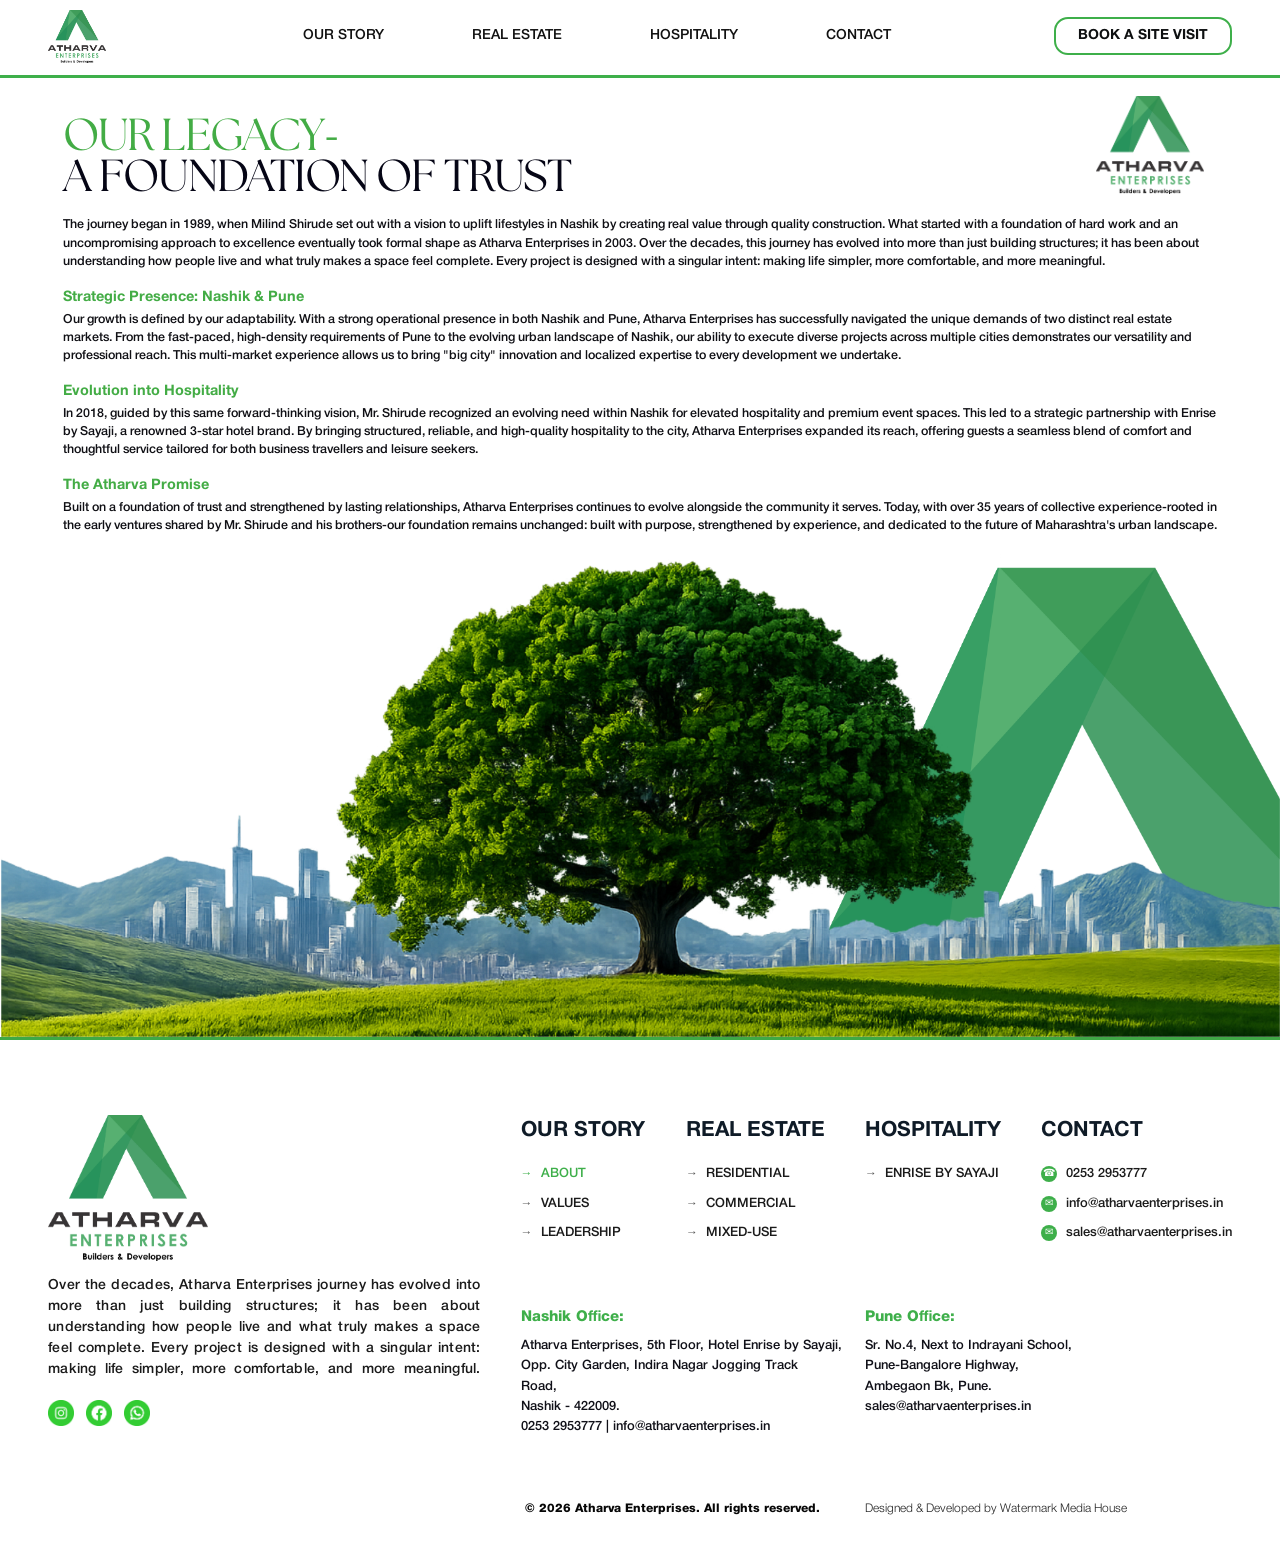
==== commit 417d0e5e: "Final push" ====
--- a/about.html
+++ b/about.html
@@ -4,9 +4,12 @@
     <meta charset="UTF-8">
     <meta name="viewport" content="width=device-width, initial-scale=1.0">
     <title>About | Atharva Enterprises</title>
+    <link rel="preload" as="image" href="assets/Logo/Atharva Enterprises Logo.png" type="image/png" fetchpriority="high">
+    <link rel="preload" as="image" href="assets/Icons/Instagram_icon.png" type="image/png" fetchpriority="high">
+    <link rel="preload" as="image" href="assets/Icons/Facebook_icon.png" type="image/png" fetchpriority="high">
+    <link rel="preload" as="image" href="assets/Icons/Whatsapp_Icon.png" type="image/png" fetchpriority="high">
     <link rel="preload" as="image" href="assets/Our Story/Tree.png" type="image/png" fetchpriority="high">
-    <link rel="preload" as="image" href="assets/Logo/Atharva Enterprises Logo.png" type="image/png">
-    <link rel="stylesheet" href="styles/about.css">
+    <link rel="stylesheet" href="styles/about.css?v=20260525n13">
 </head>
 <body class="about-template">
 
@@ -15,6 +18,7 @@
             <a class="logo" href="index.html" aria-label="Atharva Enterprises Home">
                 <img class="logo-img" src="assets/Logo/Atharva Enterprises Logo.png" alt="Atharva Enterprises Logo">
             </a>
+            <button type="button" class="site-mobile-menu" id="site-mobile-menu-btn" aria-label="Open menu" aria-controls="site-mobile-drawer" aria-expanded="false">&#9776;</button>
             <nav>
                 <div class="nav-story" id="story-menu">
                     <a href="#" class="story-trigger" id="story-trigger" aria-haspopup="true" aria-expanded="false">Our Story</a>
@@ -22,7 +26,6 @@
                         <a href="about.html" role="menuitem" aria-current="page">About</a>
                         <a href="values.html" role="menuitem">Values</a>
                         <a href="leadership.html" role="menuitem">Leadership</a>
-                        <a href="journey.html" role="menuitem">Journey</a>
                     </div>
                 </div>
                 <div class="nav-real-estate" id="real-estate-menu">
@@ -36,17 +39,17 @@
 
                             <div class="real-estate-groups real-estate-groups-completed is-active" data-re-panel="completed">
                                 <div class="real-estate-group">
-                                    <h5>Residential</h5>
+                                    <a href="real-estate-completed.html#projects-residential" class="real-estate-group-link">Residential</a>
                                     <ul>
                                         <li><a href="#">Madhukosh | Nashik</a></li>
                                         <li><a href="#">Kamal Residency | Nashik</a></li>
                                         <li><a href="#">Ecstasy | Pune</a></li>
                                         <li><a href="#">Venkateshpuram | Pune</a></li>
                                     </ul>
-                                    <a href="real-estate-completed.html" class="real-estate-view-all">View All <span>&rarr;</span></a>
-                                </div>
-                                <div class="real-estate-group">
-                                    <h5>Commercial</h5>
+                                    <a href="real-estate-completed.html#projects-residential" class="real-estate-view-all">View All <span>&rarr;</span></a>
+                                </div>
+                                <div class="real-estate-group">
+                                    <a href="real-estate-completed.html#projects-commercial" class="real-estate-group-link">Commercial</a>
                                     <ul>
                                         <li><a href="#">Dattatreya Darshan | Nashik</a></li>
                                         <li><a href="#">Shubh Plaza | Nashik</a></li>
@@ -54,20 +57,20 @@
                                     </ul>
                                 </div>
                                 <div class="real-estate-group">
-                                    <h5>Mixed-Use</h5>
+                                    <a href="real-estate-completed.html#projects-mixed-use" class="real-estate-group-link">Mixed use</a>
                                     <ul>
                                         <li><a href="#">Rohan Heights | Nashik</a></li>
                                         <li><a href="#">Ruchik House | Nashik</a></li>
                                         <li><a href="#">Swapna Vaibhav | Nashik</a></li>
                                         <li><a href="#">Millennium Heights | Pune</a></li>
                                     </ul>
-                                    <a href="real-estate-completed.html" class="real-estate-view-all">View All <span>&rarr;</span></a>
+                                    <a href="real-estate-completed.html#projects-mixed-use" class="real-estate-view-all">View All <span>&rarr;</span></a>
                                 </div>
                             </div>
 
                             <div class="real-estate-groups real-estate-groups-upcoming" data-re-panel="upcoming">
                                 <div class="real-estate-group">
-                                    <h5>Residential</h5>
+                                    <a href="real-estate-upcoming.html" class="real-estate-group-link">Residential</a>
                                     <ul>
                                         <li><a href="real-estate-upcoming.html">Ambegaon BK | Pune</a></li>
                                     </ul>
@@ -88,12 +91,46 @@
             </nav>
             <a href="contact.html" class="btn-outline">Book A Site Visit</a>
         </div>
+        <div class="site-mobile-drawer" id="site-mobile-drawer" hidden>
+            <button type="button" class="site-mobile-drawer-close" aria-label="Close menu">&times;</button>
+            <div class="site-mobile-drawer-links">
+                <a href="index.html" class="site-mobile-link">Home</a>
+                <button type="button" class="site-mobile-link site-mobile-toggle" data-mobile-target="mobile-submenu-story" aria-expanded="false">Our Story</button>
+                <div class="site-mobile-submenu" id="mobile-submenu-story" hidden>
+                    <a href="about.html" aria-current="page">About</a>
+                    <a href="values.html">Values</a>
+                    <a href="leadership.html">Leadership</a>
+                </div>
+                <button type="button" class="site-mobile-link site-mobile-toggle" data-mobile-target="mobile-submenu-real-estate" aria-expanded="false">Real Estate</button>
+                <div class="site-mobile-submenu" id="mobile-submenu-real-estate" hidden>
+                    <a href="real-estate-completed.html">Completed</a>
+                    <a href="real-estate-completed.html#projects-residential">Residential</a>
+                    <a href="real-estate-completed.html#projects-commercial">Commercial</a>
+                    <a href="real-estate-completed.html#projects-mixed-use">Mixed-Use</a>
+                    <a href="real-estate-upcoming.html">Upcoming</a>
+                </div>
+                <button type="button" class="site-mobile-link site-mobile-toggle" data-mobile-target="mobile-submenu-hospitality" aria-expanded="false">Hospitality</button>
+                <div class="site-mobile-submenu" id="mobile-submenu-hospitality" hidden>
+                    <a href="hospitality.html">Enrise by Sayaji</a>
+                </div>
+                <a href="contact.html" class="site-mobile-link">Contact</a>
+                <a href="contact.html" class="site-mobile-link site-mobile-cta">Book A Site Visit</a>
+            </div>
+            <div class="site-mobile-drawer-brand">
+                <img class="site-mobile-drawer-logo" src="assets/Logo/Atharva Enterprises Logo.png" alt="Atharva Enterprises Logo" loading="lazy" decoding="async">
+                <div class="site-mobile-drawer-social">
+                    <a href="#" aria-label="Instagram"><img src="assets/Icons/Instagram_icon.png" alt="Instagram" loading="eager" fetchpriority="high" decoding="async"></a>
+                    <a href="#" aria-label="Facebook"><img src="assets/Icons/Facebook_icon.png" alt="Facebook" loading="eager" fetchpriority="high" decoding="async"></a>
+                    <a href="#" aria-label="WhatsApp"><img src="assets/Icons/Whatsapp_Icon.png" alt="WhatsApp" loading="eager" fetchpriority="high" decoding="async"></a>
+                </div>
+            </div>
+        </div>
     </header>
 
     <main class="about-page-main">
         <section class="about-intro">
             <div class="about-head-row">
-                <h1><span>OUR LEGACY<span class="about-head-dash">-</span></span><br>A FOUNDATION OF TRUST</h1>
+                <h1><span>OUR LEGACY<span class="about-head-dash">-</span></span><br><span class="about-head-line-two">A FOUNDATION OF TRUST</span></h1>
                 <img class="about-head-logo" src="assets/Logo/Atharva Enterprises Logo.png" alt="Atharva Enterprises mark" loading="lazy" decoding="async">
             </div>
 
@@ -125,11 +162,9 @@
                     </div>
                     <p class="footer-desc">Over the decades, Atharva Enterprises journey has evolved into more than just building structures; it has been about understanding how people live and what truly makes a space feel complete. Every project is designed with a singular intent: making life simpler, more comfortable, and more meaningful.</p>
                     <div class="social-icons">
-                        <a href="#" aria-label="Instagram"><img src="assets/Icons/Instagram_icon.png" alt="Instagram" loading="lazy" decoding="async"></a>
-                        <a href="#" aria-label="Facebook"><img src="assets/Icons/Facebook_icon.png" alt="Facebook" loading="lazy" decoding="async"></a>
-                        <a href="#" aria-label="LinkedIn"><img src="assets/Icons/Linkedin_icon.png" alt="LinkedIn" loading="lazy" decoding="async"></a>
-                        <a href="#" aria-label="WhatsApp"><img src="assets/Icons/Whatsapp_Icon.png" alt="WhatsApp" loading="lazy" decoding="async"></a>
-                        <a href="#" aria-label="YouTube"><img src="assets/Icons/Youtube_icon.png" alt="YouTube" loading="lazy" decoding="async"></a>
+                        <a href="#" aria-label="Instagram"><img src="assets/Icons/Instagram_icon.png" alt="Instagram" loading="eager" fetchpriority="high" decoding="async"></a>
+                        <a href="#" aria-label="Facebook"><img src="assets/Icons/Facebook_icon.png" alt="Facebook" loading="eager" fetchpriority="high" decoding="async"></a>
+                        <a href="#" aria-label="WhatsApp"><img src="assets/Icons/Whatsapp_Icon.png" alt="WhatsApp" loading="eager" fetchpriority="high" decoding="async"></a>
                     </div>
                 </div>
 
@@ -139,16 +174,15 @@
                         <li><a href="about.html" aria-current="page">ABOUT</a></li>
                         <li><a href="values.html">VALUES</a></li>
                         <li><a href="leadership.html">LEADERSHIP</a></li>
-                        <li><a href="journey.html">JOURNEY</a></li>
                     </ul>
                 </div>
 
                 <div class="footer-links">
                     <h4 class="footer-title">REAL ESTATE</h4>
                     <ul>
-                        <li><a href="#">RESIDENTIAL</a></li>
-                        <li><a href="#">COMMERCIAL</a></li>
-                        <li><a href="#">MIXED-USE</a></li>
+                        <li><a href="real-estate-completed.html#projects-residential">RESIDENTIAL</a></li>
+                        <li><a href="real-estate-completed.html#projects-commercial">COMMERCIAL</a></li>
+                        <li><a href="real-estate-completed.html#projects-mixed-use">MIXED-USE</a></li>
                     </ul>
                 </div>
 
@@ -162,9 +196,9 @@
                 <div class="footer-links contact-links">
                     <h4 class="footer-title">CONTACT</h4>
                     <ul>
-                        <li><a href="#"><span class="contact-icon">&#9742;</span>0253 2953777</a></li>
-                        <li><a href="#"><span class="contact-icon">&#9993;</span>info@atharvaenterprises.in</a></li>
-                        <li><a href="#"><span class="contact-icon">&#9993;</span>sales@atharvaenterprises.in</a></li>
+                        <li><a href="tel:+912532953777"><span class="contact-icon">&#9742;</span>0253 2953777</a></li>
+                        <li><a href="mailto:info@atharvaenterprises.in"><span class="contact-icon">&#9993;</span>info@atharvaenterprises.in</a></li>
+                        <li><a href="mailto:sales@atharvaenterprises.in"><span class="contact-icon">&#9993;</span>sales@atharvaenterprises.in</a></li>
                     </ul>
                 </div>
 
@@ -185,11 +219,7 @@
         </div>
     </footer>
 
-    <script src="scripts/home.js"></script>
+    <script src="scripts/home.js?v=20260523n2"></script>
     <script src="scripts/about.js"></script>
 </body>
 </html>
-
-
-
-
--- a/styles/about.css
+++ b/styles/about.css
@@ -1,42 +1,52 @@
-/* Page stylesheet entry */
-@import url('common.css');
+﻿/* Page stylesheet entry */
+@import url('common.css?v=20260525n13');
 
 body.about-template {
-    background: #f3f3f3;
+    background: #ffffff;
     color: #101018;
 }
 
 .about-page-main {
-    background: #f3f3f3;
+    background: #ffffff;
     overflow-x: hidden;
 }
 
 .about-intro {
-    max-width: 1380px;
+    max-width: 1210px;
     margin: 0 auto;
-    padding: 54px 32px 0;
+    padding: 18px 28px 0;
 }
 
 .about-head-row {
     display: grid;
-    grid-template-columns: minmax(0, 1fr) 156px;
-    gap: 52px;
+    grid-template-columns: minmax(0, 1fr) 148px;
+    gap: 26px;
     align-items: end;
 }
 
 .about-head-row h1 {
     margin: 0;
     font-family: 'The Seasons', 'Juana', serif;
-    font-size: clamp(62px, 5.4vw, 104px);
-    line-height: 0.93;
+    font-size: clamp(34px, 3.5vw, 56px);
+    line-height: 0.9;
     letter-spacing: -0.02em;
-    font-weight: 400;
+    font-weight: 500;
     color: #050515;
     text-transform: uppercase;
 }
 
 .about-head-row h1 span {
     color: #43ac45;
+}
+
+.about-head-line-two {
+    display: block;
+    color: #050515 !important;
+    white-space: nowrap;
+    font-size: 1em;
+    line-height: inherit;
+    font-weight: inherit;
+    letter-spacing: inherit;
 }
 
 .about-head-dash {
@@ -47,30 +57,31 @@
 
 .about-head-logo {
     width: 100%;
-    max-width: 156px;
+    max-width: 108px;
     justify-self: end;
-    margin-bottom: 10px;
+    margin-bottom: 4px;
+    margin-right: clamp(8px, 1vw, 18px);
 }
 
 .about-copy {
-    margin-top: 28px;
+    margin-top: 18px;
 }
 
 .about-copy h2 {
     margin: 18px 0 3px;
     font-family: 'Helvetica Neue', Arial, sans-serif;
-    font-size: clamp(18px, 1.06vw, 24px);
-    line-height: 1.35;
+    font-size: clamp(14.5px, 0.96vw, 18.5px);
+    line-height: 1.3;
     font-weight: 700;
     color: #43ac45;
 }
 
 .about-copy p {
-    margin: 0 0 18px;
+    margin: 0 0 14px;
     font-family: 'Helvetica Neue', Arial, sans-serif;
-    font-size: clamp(16px, 1.04vw, 20px);
-    line-height: 1.74;
-    font-weight: 700;
+    font-size: clamp(12.5px, 0.84vw, 15.5px);
+    line-height: 1.45;
+    font-weight: 500;
     color: #101015;
 }
 
@@ -89,7 +100,7 @@
 
 body.about-template footer {
     border-top: 0;
-    background: #f3f3f3;
+    background: #ffffff;
     padding-top: 74px;
 }
 
@@ -105,18 +116,80 @@
     font-family: 'Helvetica Neue', Arial, sans-serif;
 }
 
+.about-mobile-menu {
+    display: none;
+}
+
+.about-mobile-drawer {
+    display: none;
+}
+
+/* About page: keep visual balance at browser 50% zoom */
+@media (min-width: 2200px) and (max-width: 2800px) {
+    .about-intro {
+        width: min(86vw, 2100px);
+        max-width: 2100px;
+        padding: 34px 0 0;
+    }
+
+    .about-head-row {
+        grid-template-columns: minmax(0, 1fr) 220px;
+        gap: 42px;
+    }
+
+    .about-head-row h1 {
+        font-size: clamp(72px, 4.1vw, 96px);
+        line-height: 0.9;
+    }
+
+    .about-head-logo {
+        max-width: 148px;
+        margin-bottom: 10px;
+        margin-right: clamp(16px, 1.2vw, 28px);
+    }
+
+    .about-copy {
+        margin-top: 18px;
+    }
+
+    .about-copy h2 {
+        margin: 28px 0 10px;
+        font-size: 30px;
+        line-height: 1.25;
+    }
+
+    .about-copy p {
+        font-size: 24px;
+        line-height: 1.52;
+        margin-bottom: 22px;
+    }
+
+    .about-tree-strip {
+        margin-top: 22px;
+    }
+
+    body.about-template footer {
+        padding-top: 96px;
+    }
+}
+
 @media (max-width: 1180px) {
     .about-intro {
-        padding: 34px 22px 0;
-    }
-
-    .about-head-row {
-        grid-template-columns: minmax(0, 1fr) 168px;
-        gap: 24px;
-    }
-
-    .about-head-logo {
-        max-width: 168px;
+        padding: 16px 22px 0;
+    }
+
+    .about-head-row {
+        grid-template-columns: minmax(0, 1fr) 130px;
+        gap: 16px;
+    }
+
+    .about-head-logo {
+        max-width: 92px;
+        margin-right: 8px;
+    }
+
+    .about-head-row h1 {
+        font-size: clamp(31px, 3.95vw, 48px);
     }
 }
 
@@ -126,14 +199,21 @@
     }
 
     .about-head-row {
-        grid-template-columns: 1fr;
-        gap: 14px;
-    }
-
-    .about-head-logo {
-        justify-self: start;
-        max-width: 134px;
-        margin-bottom: 2px;
+        grid-template-columns: minmax(0, 1fr) 98px;
+        gap: 12px;
+        align-items: start;
+    }
+
+    .about-head-row h1 {
+        font-size: clamp(28px, 5.8vw, 42px);
+        line-height: 0.92;
+    }
+
+    .about-head-logo {
+        justify-self: end;
+        max-width: 98px;
+        margin-top: 8px;
+        margin-bottom: 0;
     }
 
     .about-copy {
@@ -154,9 +234,21 @@
         padding: 24px 14px 0;
     }
 
-    .about-head-row h1 {
-        font-size: clamp(44px, 10vw, 66px);
-        line-height: 0.95;
+    .about-head-row {
+        grid-template-columns: 1fr;
+        gap: 10px;
+    }
+
+    .about-head-row h1 {
+        font-size: clamp(24px, 6.7vw, 34px);
+        line-height: 0.94;
+    }
+
+    .about-head-logo {
+        order: -1;
+        justify-self: start;
+        max-width: 108px;
+        margin-top: 0;
     }
 
     .about-copy h2 {
@@ -168,3 +260,238 @@
         line-height: 1.56;
     }
 }
+
+/* About page: mobile layout + burger nav to match reference PDF */
+@media (max-width: 940px) {
+    body.about-template {
+        background: #ffffff;
+    }
+
+    .about-page-main,
+    .about-intro,
+    .about-copy,
+    .about-tree-strip,
+    body.about-template footer {
+        background: #ffffff;
+    }
+
+    body.about-template header {
+        position: relative;
+        padding-top: 8px;
+        padding-bottom: 10px;
+    }
+
+    body.about-template header .container {
+        padding-left: 24px;
+        padding-right: 24px;
+    }
+
+    body.about-template .header-content {
+        display: flex;
+        flex-wrap: nowrap;
+        align-items: center;
+        justify-content: space-between;
+        gap: 0;
+        padding: 0;
+    }
+
+    body.about-template .logo {
+        margin-right: 0;
+    }
+
+    body.about-template .logo-img {
+        width: 58px;
+    }
+
+    body.about-template nav,
+    body.about-template .btn-outline {
+        display: none;
+    }
+
+    .about-mobile-menu {
+        display: inline-flex;
+        align-items: center;
+        justify-content: center;
+        width: 30px;
+        height: 30px;
+        border: 0;
+        padding: 0;
+        background: transparent;
+        color: #39a945;
+        font-size: 30px;
+        line-height: 1;
+        cursor: pointer;
+    }
+
+    .about-mobile-drawer {
+        display: flex;
+        position: absolute;
+        top: calc(100% + 1px);
+        left: 0;
+        right: 0;
+        z-index: 70;
+        padding: 12px 24px 16px;
+        background: #ffffff;
+        border-top: 1px solid #d8d8d8;
+        border-bottom: 2px solid #39a945;
+        flex-direction: column;
+        gap: 10px;
+    }
+
+    .about-mobile-drawer[hidden] {
+        display: none !important;
+    }
+
+    .about-mobile-drawer a {
+        display: inline-flex;
+        width: fit-content;
+        font-family: 'HelveticaNeueMedium', 'Helvetica Neue', Arial, sans-serif;
+        font-size: 13px;
+        font-weight: 500;
+        line-height: 1.15;
+        text-transform: uppercase;
+        color: #111111;
+    }
+
+    .about-mobile-drawer .about-mobile-cta {
+        margin-top: 4px;
+        border: 2px solid #39a945;
+        border-radius: 12px;
+        padding: 8px 12px;
+        font-size: 12px;
+        font-weight: 700;
+    }
+
+    .about-intro {
+        max-width: none;
+        margin: 0;
+        padding: 18px 24px 0;
+    }
+
+    .about-head-row {
+        grid-template-columns: minmax(0, 1fr) 112px;
+        gap: 12px;
+        align-items: start;
+    }
+
+    .about-head-row h1 {
+        font-size: clamp(33px, 8vw, 48px);
+        line-height: 0.92;
+        letter-spacing: -0.018em;
+    }
+
+    .about-head-line-two {
+        white-space: normal;
+        max-width: 13ch;
+    }
+
+    .about-head-logo {
+        order: initial;
+        justify-self: end;
+        max-width: 100px;
+        margin-top: 2px;
+        margin-bottom: 0;
+    }
+
+    .about-copy {
+        margin-top: 14px;
+    }
+
+    .about-copy h2 {
+        margin: 14px 0 4px;
+        font-size: clamp(11px, 2.35vw, 14px);
+        line-height: 1.34;
+    }
+
+    .about-copy p {
+        margin-bottom: 10px;
+        font-size: clamp(10.5px, 2.2vw, 12.5px);
+        line-height: 1.46;
+        font-weight: 500;
+    }
+
+    .about-tree-strip {
+        margin-top: 14px;
+        border-bottom: 0;
+    }
+
+    body.about-template footer {
+        padding-top: 24px;
+    }
+}
+
+@media (max-width: 720px) {
+    .about-intro {
+        padding: 16px 20px 0;
+    }
+
+    .about-head-row {
+        grid-template-columns: minmax(0, 1fr) 96px;
+        gap: 10px;
+    }
+
+    .about-head-row h1 {
+        font-size: clamp(30px, 8.1vw, 40px);
+        line-height: 0.93;
+    }
+
+    .about-head-line-two {
+        max-width: 12.4ch;
+    }
+
+    .about-head-logo {
+        max-width: 88px;
+        margin-top: 4px;
+    }
+}
+
+@media (max-width: 520px) {
+    .about-intro {
+        padding: 14px 16px 0;
+    }
+
+    .about-head-row {
+        grid-template-columns: minmax(0, 1fr) 86px;
+        gap: 8px;
+    }
+
+    .about-head-row h1 {
+        font-size: clamp(28px, 8.8vw, 36px);
+        line-height: 0.94;
+    }
+
+    .about-head-line-two {
+        max-width: 12ch;
+    }
+
+    .about-head-logo {
+        max-width: 82px;
+        margin-top: 6px;
+    }
+}
+
+@media (max-width: 390px) {
+    .about-intro {
+        padding: 14px 14px 0;
+    }
+
+    .about-head-row {
+        grid-template-columns: minmax(0, 1fr) 78px;
+        gap: 8px;
+    }
+
+    .about-head-row h1 {
+        font-size: clamp(26px, 8.9vw, 32px);
+    }
+
+    .about-head-line-two {
+        max-width: 11.8ch;
+    }
+
+    .about-head-logo {
+        max-width: 76px;
+    }
+}
+
+
+
